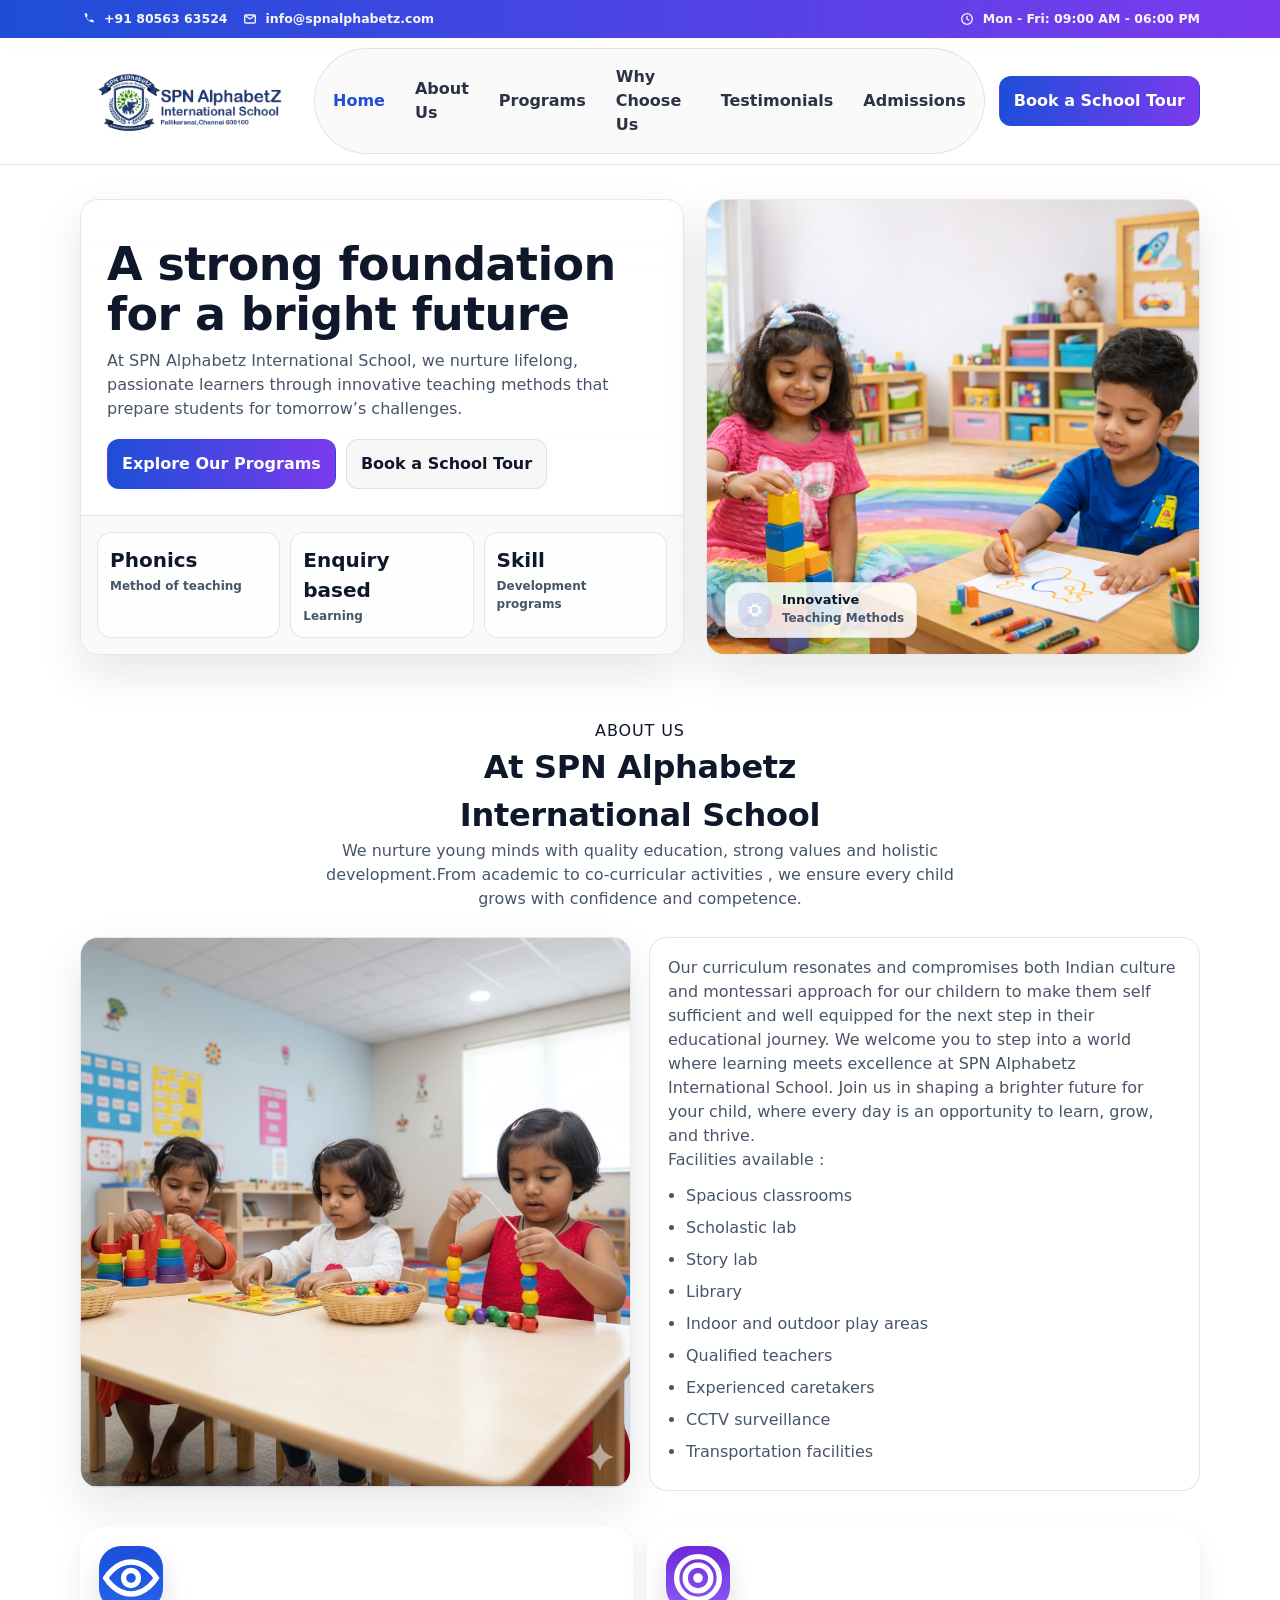
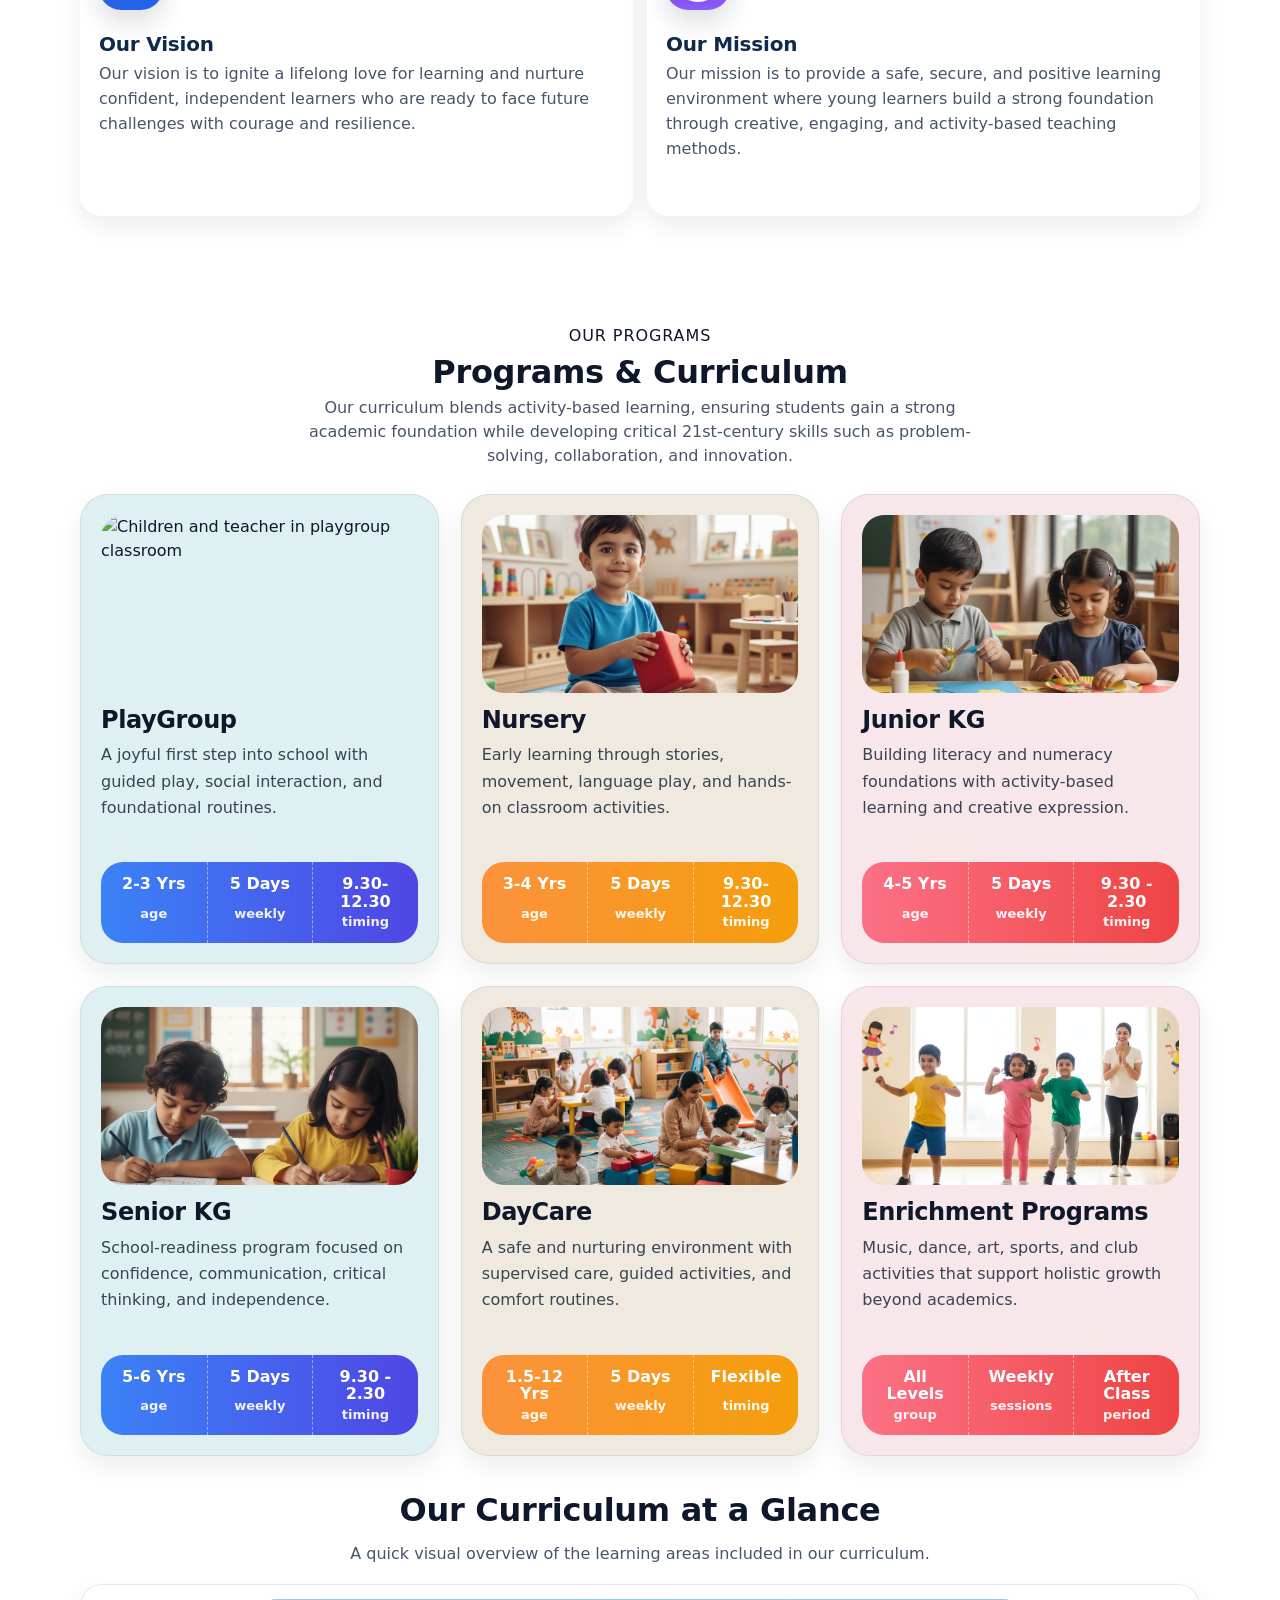
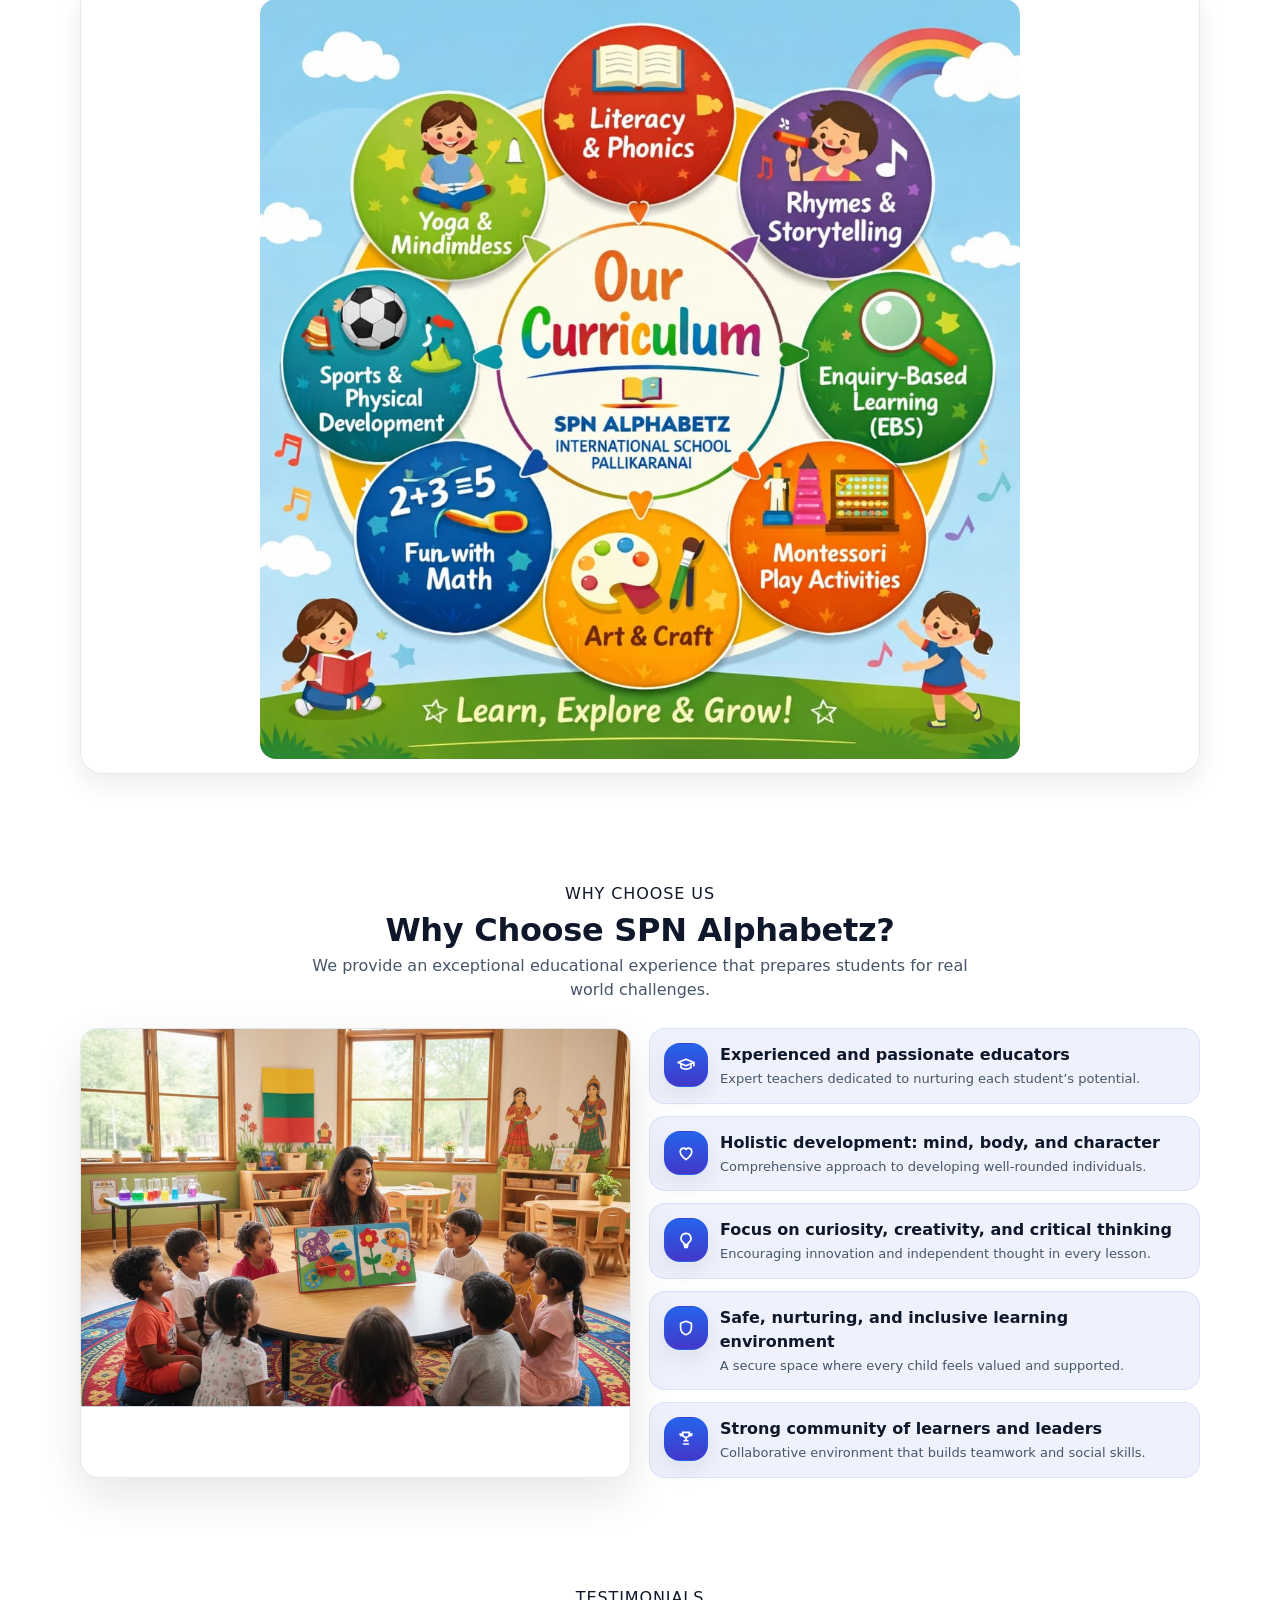
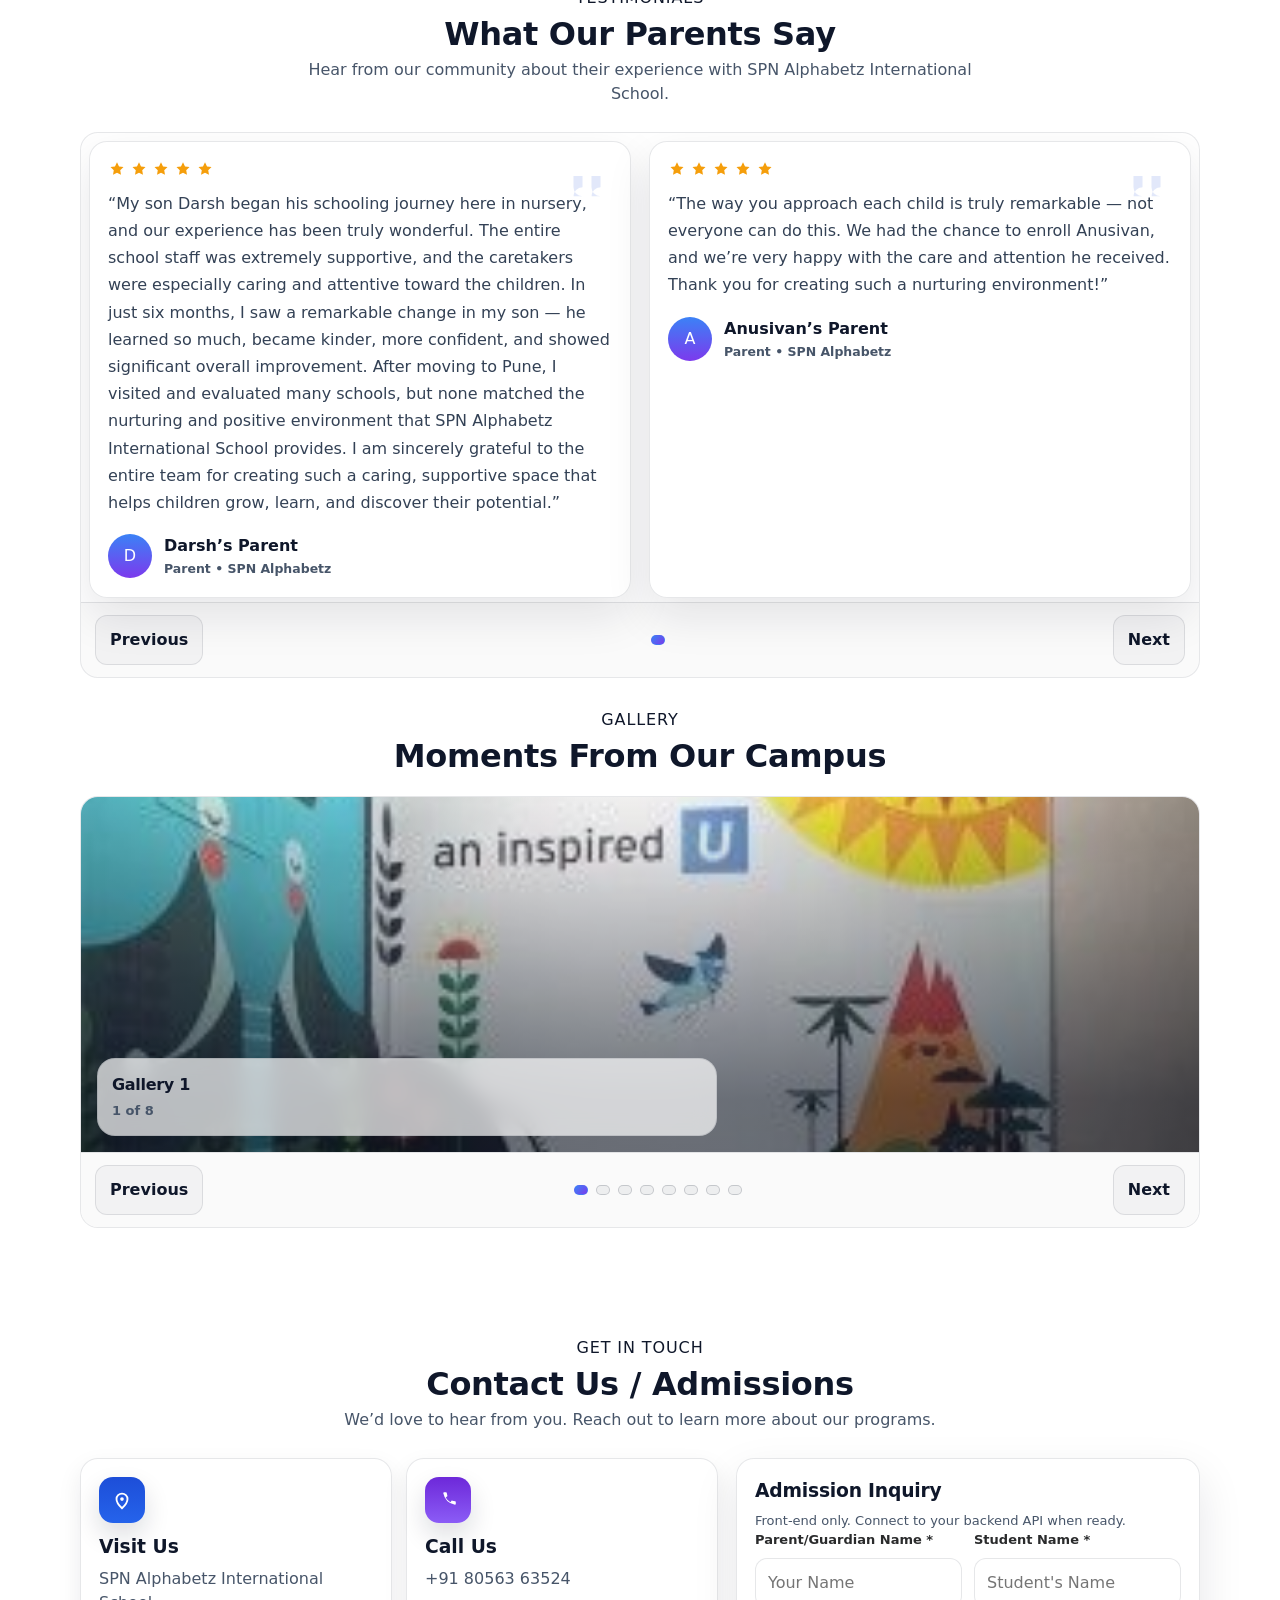
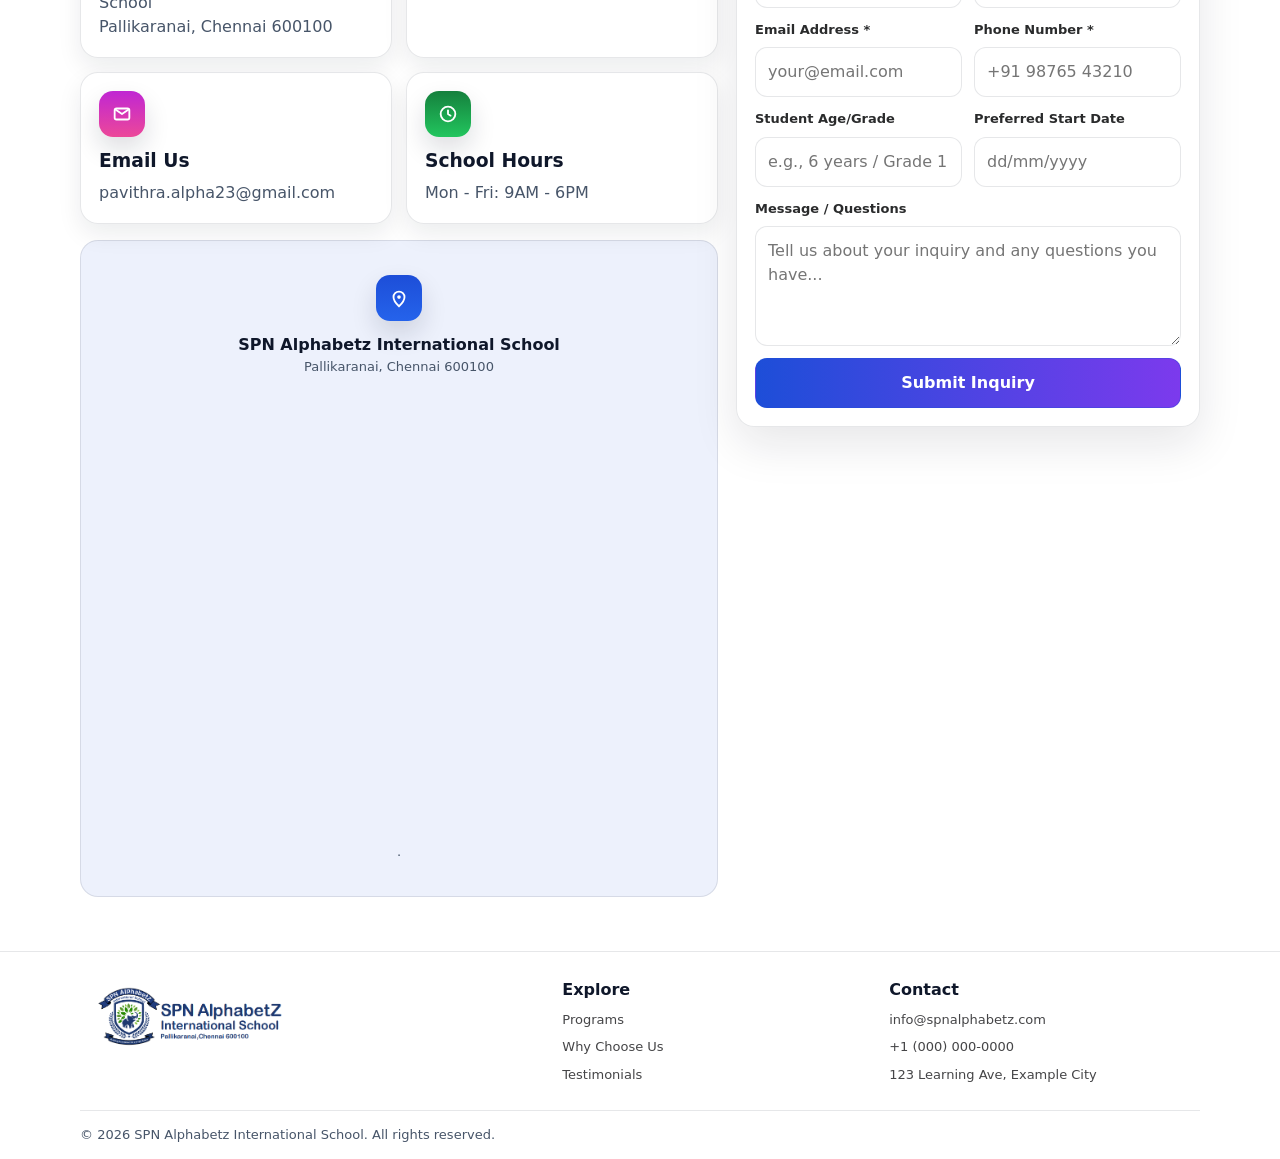
==== index.html @ 3cc87783 "Add files via upload" ====
<!doctype html>
<html lang="en">
<head>
  <meta charset="utf-8" />
  <meta name="viewport" content="width=device-width, initial-scale=1" />
  <title>SPN Alphabetz International School | Preschool in Pallikaranai, Chennai</title>
  <meta name="description" content="SPN Alphabetz International School in Pallikaranai, Chennai offers PlayGroup, Nursery, KG, DayCare, and enrichment programs for holistic child development." />
  <meta name="robots" content="index, follow" />
  <link rel="canonical" href="https://www.spnalphabetz.com/index.html" />

  <meta property="og:type" content="website" />
  <meta property="og:title" content="SPN Alphabetz International School | Preschool in Pallikaranai, Chennai" />
  <meta property="og:description" content="Explore programs, admissions, testimonials, and campus highlights at SPN Alphabetz International School." />
  <meta property="og:url" content="https://www.spnalphabetz.com/index.html" />
  <meta property="og:image" content="https://www.spnalphabetz.com/assets/img/logo.png" />
  <meta property="og:site_name" content="SPN Alphabetz International School" />

  <meta name="twitter:card" content="summary_large_image" />
  <meta name="twitter:title" content="SPN Alphabetz International School | Preschool in Pallikaranai, Chennai" />
  <meta name="twitter:description" content="Early-years education with PlayGroup, Nursery, KG, DayCare, and enrichment programs." />
  <meta name="twitter:image" content="https://www.spnalphabetz.com/assets/img/logo.png" />

  <script type="application/ld+json">
    {
      "@context": "https://schema.org",
      "@type": "EducationalOrganization",
      "name": "SPN Alphabetz International School",
      "url": "https://www.spnalphabetz.com/index.html",
      "logo": "https://www.spnalphabetz.com/assets/img/logo.png",
      "telephone": "+91 80563 63524",
      "email": "info@spnalphabetz.com",
      "address": {
        "@type": "PostalAddress",
        "streetAddress": "107, 6th Main Rd, Ram Nagar South Ext, Pallikaranai",
        "addressLocality": "Chennai",
        "postalCode": "600100",
        "addressCountry": "IN"
      }
    }
  </script>
  <link rel="stylesheet" href="assets/css/styles.css" />
</head>
<body>
  <div class="topbar">
    <div class="container">
      <div class="row">
        <div style="display:flex; gap:14px; flex-wrap:wrap">
          <span class="item">
            <img src="assets/img/icons/phone.svg" alt="" aria-hidden="true" />
            <a href="tel:+918056363524">+91 80563 63524</a>
          </span>
          <span class="item">
            <img src="assets/img/icons/mail.svg" alt="" aria-hidden="true" />
            <a href="mailto:info@spnalphabetz.com">info@spnalphabetz.com</a>
          </span>
        </div>
        <span class="item">
          <img src="assets/img/icons/clock.svg" alt="" aria-hidden="true" />
          Mon - Fri: 09:00 AM - 06:00 PM
        </span>
      </div>
    </div>
  </div>

  <a class="skip-link" href="#main">Skip to content</a>

  <header class="site-header">
    <div class="container">
      <div class="bar">
        <a class="brand" href="index.html" aria-label="SPN Alphabetz home">
          <img class="logo-img" src="assets/img/logo.png" alt="SPN Alphabetz" />
          <!-- <span>
            <div class="name">SPN Alphabetz</div>
            <div class="tag">International School</div>
          </span> -->
        </a>

        <nav class="nav" aria-label="Primary">
          <div class="nav-links" role="list">
            <a data-nav href="index.html">Home</a>
            <a data-nav href="about.html">About Us</a>
            <a data-nav href="programs.html">Programs</a>
            <a data-nav href="why-choose-us.html">Why Choose Us</a>
            <a data-nav href="testimonials.html">Testimonials</a>
            <a data-nav href="admissions.html">Admissions</a>
          </div>
        </nav>

        <div class="header-actions">
          <a class="btn gradient" href="admissions.html">Book a School Tour</a>
          <button class="icon-btn mobile-toggle" type="button" data-mobile-toggle aria-expanded="false" aria-controls="mobilePanel" aria-label="Open menu">
            <svg width="22" height="22" viewBox="0 0 24 24" fill="none" xmlns="http://www.w3.org/2000/svg" aria-hidden="true">
              <path d="M4 7h16M4 12h16M4 17h16" stroke="currentColor" stroke-width="2" stroke-linecap="round"/>
            </svg>
          </button>
        </div>
      </div>

      <div id="mobilePanel" class="mobile-panel" data-mobile-panel hidden>
        <div class="inner">
          <a data-nav href="index.html">Home</a>
          <a data-nav href="about.html">About Us</a>
          <a data-nav href="programs.html">Programs</a>
          <a data-nav href="why-choose-us.html">Why Choose Us</a>
          <a data-nav href="testimonials.html">Testimonials</a>
          <a data-nav href="admissions.html">Admissions</a>
        </div>
      </div>
    </div>
  </header>

  <main id="main">
    <section class="hero">
      <div class="container">
        <div class="hero-grid">
          <div class="hero-card">
            <div class="hero-content">
              <h1>
                A strong foundation for a bright future<br />
              </h1>
              <p>
                At SPN Alphabetz International School, we nurture lifelong, passionate learners through
                innovative teaching methods that prepare students for tomorrow’s challenges.
              </p>
              <div class="hero-actions">
                <a class="btn gradient" href="programs.html">Explore Our Programs</a>
                <a class="btn" href="admissions.html">Book a School Tour</a>
              </div>
            </div>

            <div class="hero-metrics" aria-label="Highlights">
              <div class="metric">
                <div class="num">Phonics</div>
                <div class="lbl">Method of teaching</div>
              </div>
              <div class="metric">
                <div class="num">Enquiry based</div>
                <div class="lbl">Learning</div>
              </div>
              <div class="metric">
                <div class="num">Skill </div>
                <div class="lbl">Development programs</div>
              </div>
            </div>
          </div>

          <div class="hero-media" style="position:relative; min-height: 390px">
            <img src="assets/img/placeholders/hero-learning.png" alt="Student learning with technology placeholder" />
            <div class="float-chip" aria-label="Highlight: innovative teaching">
              <span class="mini" aria-hidden="true">
                <img src="assets/img/icons/chip.svg" alt="" />
              </span>
              <span>
                <div class="t">Innovative</div>
                <div class="d">Teaching Methods</div>
              </span>
            </div>
          </div>
        </div>
      </div>
    </section>

    <section class="section">
      <div class="container">
        <div class="section-head page-intro">
          <div>
            <div class="eyebrow" style="letter-spacing:.9px">ABOUT US</div>
            <h2 class="section-title">At SPN Alphabetz<br/>International School</h2>
            <p class="section-desc">
              We nurture young minds with quality education, strong values and holistic development.From academic to co-curricular activities , we ensure every child grows with confidence and competence.
            </p>
          </div>
          <a class="btn" href="about.html">Read page</a>
        </div>

        <div class="split">
          <article class="card" style="box-shadow: var(--shadow)">
            <div class="media-thumb" style="aspect-ratio: 16/16">
              <img src="assets/img/placeholders/about-classroom.png" alt="Classroom photo placeholder" />
            </div>
          </article>

          <article class="card" style="background: rgba(255,255,255,.88)">
            <div class="pad">
              <p class="section-desc">
                Our curriculum resonates and compromises both Indian culture and montessari approach for our childern to make them self sufficient and 
                well equipped for the next step in their educational journey.
                We welcome you to step into a world where learning meets excellence at SPN Alphabetz International School. Join us in shaping a brighter future for your child, where every day is an opportunity to learn, grow, and thrive.
              </p>
              <p class="section-desc">Facilities available :</p>
              <ul class="list" style="margin-top:12px">
                <li>Spacious classrooms</li>
                <li>Scholastic lab</li>
                <li>Story lab</li>
                <li>Library</li>
                <li>Indoor and outdoor play areas</li>
                <li>Qualified teachers</li>
                <li>Experienced caretakers</li>
                <li>CCTV surveillance</li>
                <li>Transportation facilities</li>
              </ul>
            </div>
          </article>
        </div>

        <div class="section" style="padding: 36px 0 0">
          <div class="grid cols-2">
            <article class="card program-card card-purple" style="background: rgba(255,255,255,.88); box-shadow: var(--shadow-sm)">
              <div class="pad">
                <div class="tile">
                  <div class="icon-square blue" aria-hidden="true"><img src="assets/img/icons/eye.svg" alt="" /></div>
                  <div>
                    <h3>Our Vision</h3>
                    <p>Our vision is to ignite a lifelong love for learning and nurture confident, independent learners who are ready to face future challenges with courage and resilience.</p>
                  </div>
                </div>
                <hr class="sep" style="margin: 16px 0; border-top: 3px solid transparent; background: linear-gradient(90deg, var(--brand-deep), var(--brand-2)); height: 3px" />
              </div>
            </article>

            <article class="card program-card card-purple" style="background: rgba(255,255,255,.88); box-shadow: var(--shadow-sm)">
              <div class="pad">
                <div class="tile">
                  <div class="icon-square purple" aria-hidden="true"><img src="assets/img/icons/target.svg" alt="" /></div>
                  <div>
                    <h3>Our Mission</h3>
                    <p>Our mission is to provide a safe, secure, and positive learning environment where young learners build a strong foundation through creative, engaging, and activity-based teaching methods.</p>
                  </div>
                </div>
                <hr class="sep" style="margin: 16px 0; border-top: 3px solid transparent; background: linear-gradient(90deg, var(--brand-deep), var(--brand-2)); height: 3px" />
              </div>
            </article>
          </div>
        </div>
      </div>
    </section>

    <section class="section">
      <div class="container">
        <div class="section-head page-intro">
          <div>
            <div class="eyebrow" style="letter-spacing:.9px">OUR PROGRAMS</div>
            <h2 class="section-title">Programs &amp; Curriculum</h2>
            <p class="section-desc">
              Our curriculum blends activity-based learning, ensuring students gain a strong academic foundation
              while developing critical 21st-century skills such as problem-solving, collaboration, and innovation.
            </p>
          </div>
          <a class="btn" href="programs.html">Read page</a>
        </div>

        <div class="program-levels-grid" aria-label="Program levels">
          <article class="level-card level-aqua">
            <img class="level-media" src="https://images.unsplash.com/photo-1503676260728-1c00da094a0b?auto=format&fit=crop&w=1200&q=80" alt="Children and teacher in playgroup classroom" loading="lazy" />
            <h3>PlayGroup</h3>
            <p>A joyful first step into school with guided play, social interaction, and foundational routines.</p>
            <div class="level-meta level-blue">
              <span><strong>2-3 Yrs</strong><em>age</em></span>
              <span><strong>5 Days</strong><em>weekly</em></span>
              <span><strong>9.30-12.30 </strong><em>timing</em></span>
            </div>
          </article>

          <article class="level-card level-cream">
            <img class="level-media" src="assets/img/placeholders/Nursery.png" alt="Nursery children learning in classroom" loading="lazy" />
            <h3>Nursery</h3>
            <p>Early learning through stories, movement, language play, and hands-on classroom activities.</p>
            <div class="level-meta level-orange">
              <span><strong>3-4 Yrs</strong><em>age</em></span>
              <span><strong>5 Days</strong><em>weekly</em></span>
              <span><strong>9.30-12.30 </strong><em>timing</em></span>
            </div>
          </article>

          <article class="level-card level-pink">
            <img class="level-media" src="assets/img/placeholders/JuniorKg.png" alt="Junior KG children with learning materials" loading="lazy" />
            <h3>Junior KG</h3>
            <p>Building literacy and numeracy foundations with activity-based learning and creative expression.</p>
            <div class="level-meta level-rose">
              <span><strong>4-5 Yrs</strong><em>age</em></span>
              <span><strong>5 Days</strong><em>weekly</em></span>
              <span><strong>9.30 - 2.30 </strong><em>timing</em></span>
            </div>
          </article>

          <article class="level-card level-aqua">
            <img class="level-media" src="assets/img/placeholders/SeniorKg.png" alt="Senior KG students in guided class activity" loading="lazy" />
            <h3>Senior KG</h3>
            <p>School-readiness program focused on confidence, communication, critical thinking, and independence.</p>
            <div class="level-meta level-blue">
              <span><strong>5-6 Yrs</strong><em>age</em></span>
              <span><strong>5 Days</strong><em>weekly</em></span>
              <span><strong>9.30 - 2.30 </strong><em>timing</em></span>
            </div>
          </article>

          <article class="level-card level-cream">
            <img class="level-media" src="assets/img/placeholders/DayCare.png" alt="Daycare children in supervised activity" loading="lazy" />
            <h3>DayCare</h3>
            <p>A safe and nurturing environment with supervised care, guided activities, and comfort routines.</p>
            <div class="level-meta level-orange">
              <span><strong>1.5-12 Yrs</strong><em>age</em></span>
              <span><strong>5 Days</strong><em>weekly</em></span>
              <span><strong>Flexible</strong><em>timing</em></span>
            </div>
          </article>

          <article class="level-card level-pink">
            <img class="level-media" src="assets/img/placeholders/EnrichmentPrograms.png" alt="Children taking part in extracurricular activities" loading="lazy" />
            <h3>Enrichment Programs</h3>
            <p>Music, dance, art, sports, and club activities that support holistic growth beyond academics.</p>
            <div class="level-meta level-rose">
              <span><strong>All Levels</strong><em>group</em></span>
              <span><strong>Weekly</strong><em>sessions</em></span>
              <span><strong>After Class</strong><em>period</em></span>
            </div>
          </article>
        </div>

        <section class="curriculum-visual" aria-label="Our curriculum visual">
          <h2 class="section-title">Our Curriculum at a Glance</h2>
          <p class="section-desc">A quick visual overview of the learning areas included in our curriculum.</p>
          <figure class="curriculum-poster">
            <img src="assets/img/placeholders/curriculum-overview.png" alt="SPN Alphabetz curriculum overview with literacy, storytelling, enquiry-based learning, Montessori play, art and craft, math, sports, and yoga." loading="lazy" />
          </figure>
        </section>
      </div>
    </section>

    <section class="section">
      <div class="container">
        <div class="section-head page-intro">
          <div>
            <div class="eyebrow" style="letter-spacing:.9px">WHY CHOOSE US</div>
            <h2 class="section-title">Why Choose SPN Alphabetz?</h2>
            <p class="section-desc">We provide an exceptional educational experience that prepares students for real world challenges.</p>
          </div>
          <a class="btn" href="why-choose-us.html">Read page</a>
        </div>

        <div class="split" style="align-items:stretch">
          <article class="card" style="box-shadow: var(--shadow)">
            <div class="media-thumb" style="aspect-ratio: 16/11">
              <img src="assets/img/placeholders/why-campus.png" alt="Campus photo placeholder" />
            </div>
          </article>

          <div class="choose-list" aria-label="Why choose us highlights">
            <div class="choose-item">
              <div class="i" aria-hidden="true"><img src="assets/img/icons/cap.svg" alt="" /></div>
              <div>
                <div class="h">Experienced and passionate educators</div>
                <div class="s">Expert teachers dedicated to nurturing each student’s potential.</div>
              </div>
            </div>

            <div class="choose-item">
              <div class="i" aria-hidden="true"><img src="assets/img/icons/heart.svg" alt="" /></div>
              <div>
                <div class="h">Holistic development: mind, body, and character</div>
                <div class="s">Comprehensive approach to developing well-rounded individuals.</div>
              </div>
            </div>

            <div class="choose-item">
              <div class="i" aria-hidden="true"><img src="assets/img/icons/bulb.svg" alt="" /></div>
              <div>
                <div class="h">Focus on curiosity, creativity, and critical thinking</div>
                <div class="s">Encouraging innovation and independent thought in every lesson.</div>
              </div>
            </div>

            <div class="choose-item">
              <div class="i" aria-hidden="true"><img src="assets/img/icons/shield.svg" alt="" /></div>
              <div>
                <div class="h">Safe, nurturing, and inclusive learning environment</div>
                <div class="s">A secure space where every child feels valued and supported.</div>
              </div>
            </div>

            <div class="choose-item">
              <div class="i" aria-hidden="true"><img src="assets/img/icons/trophy.svg" alt="" /></div>
              <div>
                <div class="h">Strong community of learners and leaders</div>
                <div class="s">Collaborative environment that builds teamwork and social skills.</div>
              </div>
            </div>
          </div>
        </div>
      </div>
    </section>

    <section class="section">
      <div class="container">
        <div class="section-head page-intro">
          <div>
            <div class="eyebrow" style="letter-spacing:.9px">TESTIMONIALS</div>
            <h2 class="section-title">What Our Parents Say</h2>
            <p class="section-desc">Hear from our community about their experience with SPN Alphabetz International School.</p>
          </div>
          <a class="btn" href="testimonials.html">Read page</a>
        </div>

        <div class="slider testimonial-slider" data-testimonials-slider data-auto-height>
          <div class="slides" aria-label="Testimonials">
            <article class="slide is-active" data-slide>
              <div class="t-card">
                <div class="t-stars" aria-label="5 star rating">
                  <img src="assets/img/icons/star.svg" alt="" aria-hidden="true" />
                  <img src="assets/img/icons/star.svg" alt="" aria-hidden="true" />
                  <img src="assets/img/icons/star.svg" alt="" aria-hidden="true" />
                  <img src="assets/img/icons/star.svg" alt="" aria-hidden="true" />
                  <img src="assets/img/icons/star.svg" alt="" aria-hidden="true" />
                </div>

                <div class="t-mark" aria-hidden="true">
                  <img src="assets/img/icons/quote.svg" alt="" />
                </div>

                <p class="t-quote">
                  “My son Darsh began his schooling journey here in nursery, and our experience has been truly wonderful. The entire school staff was extremely supportive, and the caretakers were especially caring and attentive toward the children. In just six months, I saw a remarkable change in my son — he learned so much, became kinder, more confident, and showed significant overall improvement. After moving to Pune, I visited and evaluated many schools, but none matched the nurturing and positive environment that SPN Alphabetz International School provides. I am sincerely grateful to the entire team for creating such a caring, supportive space that helps children grow, learn, and discover their potential.”
                </p>

                <div class="t-footer">
                  <div class="avatar" aria-hidden="true">D</div>
                  <div>
                    <div class="t-name">Darsh’s Parent</div>
                    <div class="t-sub">Parent • SPN Alphabetz</div>
                  </div>
                </div>
              </div>
            </article>

            <article class="slide" data-slide>
              <div class="t-card">
                <div class="t-stars" aria-label="5 star rating">
                  <img src="assets/img/icons/star.svg" alt="" aria-hidden="true" />
                  <img src="assets/img/icons/star.svg" alt="" aria-hidden="true" />
                  <img src="assets/img/icons/star.svg" alt="" aria-hidden="true" />
                  <img src="assets/img/icons/star.svg" alt="" aria-hidden="true" />
                  <img src="assets/img/icons/star.svg" alt="" aria-hidden="true" />
                </div>

                <div class="t-mark" aria-hidden="true">
                  <img src="assets/img/icons/quote.svg" alt="" />
                </div>

                <p class="t-quote">
                  “The way you approach each child is truly remarkable — not everyone can do this.
                  We had the chance to enroll Anusivan, and we’re very happy with the care and attention he received.
                  Thank you for creating such a nurturing environment!”
                </p>

                <div class="t-footer">
                  <div class="avatar" aria-hidden="true">A</div>
                  <div>
                    <div class="t-name">Anusivan’s Parent</div>
                    <div class="t-sub">Parent • SPN Alphabetz</div>
                  </div>
                </div>
              </div>
            </article>
          </div>

          <div class="slider-controls">
            <button class="btn" type="button" data-prev aria-label="Previous testimonial">Previous</button>
            <div class="dots"></div>
            <button class="btn" type="button" data-next aria-label="Next testimonial">Next</button>
          </div>
        </div>

        <section class="section" style="padding: 30px 0 0">
          <div class="section-head page-intro" style="margin-bottom:16px">
            <div>
              <div class="eyebrow" style="letter-spacing:.9px">GALLERY</div>
              <h2 class="section-title">Moments From Our Campus</h2>
              <!-- <p class="section-desc">Carousel images are loaded dynamically from the Gallery folder.</p> -->
            </div>
          </div>

          <div class="gallery-wrap card">
            <div class="slider gallery-slider" data-gallery-carousel data-autoplay="3000">
              <div class="slides" data-gallery-slides>
                <article class="slide is-active" data-slide>
                  <div class="media">
                    <img src="assets/img/placeholders/campus-overview.png" alt="Gallery placeholder" loading="lazy" />
                  </div>
                  <div class="overlay"></div>
                  <div class="caption">
                    <div class="title">Gallery</div>
                    <div class="text">Add images to assets/img/Gallery to auto-populate this carousel.</div>
                  </div>
                </article>
              </div>

              <div class="slider-controls">
                <button class="btn" type="button" data-prev aria-label="Previous gallery image">Previous</button>
                <div class="dots" data-gallery-dots></div>
                <button class="btn" type="button" data-next aria-label="Next gallery image">Next</button>
              </div>
            </div>
          </div>
        </section>

        <!-- <div class="section" style="padding: 42px 0 0; text-align:center">
          <div class="hero-pill" style="justify-content:center; margin-inline:auto; width: fit-content">
            Our Motto
          </div>
          <h2 class="section-title" style="margin-top:14px">
            “A strong foundation for a better future”
          </h2>
          <!-- <p class="section-desc" style="margin-top:10px; margin-inline:auto">Innovate, Learn, Lead — for Life</p> -->
          <!-- <p class="small" style="margin-top:10px">AI-Driven Learning. Lifelong Passion.</p> -->
        </div> 
      </div>
    </section>

    <section class="section">
      <div class="container">
        <div class="section-head page-intro">
          <div >
            <div class="eyebrow" style="letter-spacing:.9px; text-align:center">GET IN TOUCH</div>
            <h2 class="section-title" style="text-align:center">Contact Us / Admissions</h2>
            <p class="section-desc" style="text-align:center">We’d love to hear from you. Reach out to learn more about our programs.</p>
          </div>
        </div>

        <div class="contact-grid">
          <div>
            <div class="contact-tiles" aria-label="Contact options">
              <div class="contact-tile">
                <div class="icon-square blue" aria-hidden="true"><img src="assets/img/icons/pin.svg" alt="" /></div>
                <h3>Visit Us</h3>
                <p>SPN Alphabetz International School<br/>Pallikaranai, Chennai 600100</p>
              </div>
              <div class="contact-tile">
                <div class="icon-square purple" aria-hidden="true"><img src="assets/img/icons/phone.svg" alt="" /></div>
                <h3>Call Us</h3>
                <p>+91 80563 63524</p>
              </div>
              <div class="contact-tile">
                <div class="icon-square pink" aria-hidden="true"><img src="assets/img/icons/mail.svg" alt="" /></div>
                <h3>Email Us</h3>
                <p>pavithra.alpha23@gmail.com</p>
              </div>
              <div class="contact-tile">
                <div class="icon-square green" aria-hidden="true"><img src="assets/img/icons/clock.svg" alt="" /></div>
                <h3>School Hours</h3>
                <p>Mon - Fri: 9AM - 6PM</p>
              </div>
            </div>

            <div class="card" style="margin-top: 16px; background: rgba(29,78,216,.08)">
              <div class="pad" style="text-align:center; padding: 34px 18px">
                <div class="icon-square blue" style="margin-inline:auto" aria-hidden="true"><img src="assets/img/icons/pin.svg" alt="" /></div>
                <div style="margin-top:12px; font-weight:900">SPN Alphabetz International School</div>
                <div class="small">Pallikaranai, Chennai 600100</div>
                <p class="small" style="margin-top:10px"><iframe src="https://www.google.com/maps/embed?pb=!1m17!1m12!1m3!1d740.4466469380794!2d80.20617656947663!3d12.953010306189851!2m3!1f0!2f0!3f0!3m2!1i1024!2i768!4f13.1!3m2!1m1!2zMTLCsDU3JzExLjMiTiA4MMKwMTInMjQuNCJF!5e1!3m2!1sen!2sin!4v1771958470033!5m2!1sen!2sin" width="600" height="450" style="border:0;" allowfullscreen="" loading="lazy" referrerpolicy="no-referrer-when-downgrade"></iframe>.</p>
              </div>
            </div>
          </div>

          <div class="card" style="background: rgba(255,255,255,.90); box-shadow: var(--shadow)">
            <div class="pad">
              <h3 style="margin-top:0">Admission Inquiry</h3>
              <p class="small" style="margin-top:6px">Front-end only. Connect to your backend API when ready.</p>

              <form class="form" data-admissions-form>
                <div class="form-grid">
                  <div class="field">
                    <label class="label" for="parent">Parent/Guardian Name *</label>
                    <input class="input" id="parent" name="name" placeholder="Your Name" required />
                  </div>

                  <div class="field">
                    <label class="label" for="student">Student Name *</label>
                    <input class="input" id="student" name="student" placeholder="Student's Name" required />
                  </div>

                  <div class="field">
                    <label class="label" for="email">Email Address *</label>
                    <input class="input" id="email" name="email" type="email" placeholder="your@email.com" required />
                  </div>

                  <div class="field">
                    <label class="label" for="phone">Phone Number *</label>
                    <input class="input" id="phone" name="phone" placeholder="+91 98765 43210" required />
                  </div>

                  <div class="field">
                    <label class="label" for="grade">Student Age/Grade</label>
                    <input class="input" id="grade" name="grade" placeholder="e.g., 6 years / Grade 1" />
                  </div>

                  <div class="field">
                    <label class="label" for="date">Preferred Start Date</label>
                    <input class="input" id="date" name="date" placeholder="dd/mm/yyyy" />
                  </div>

                  <div class="field span-2">
                    <label class="label" for="note">Message / Questions</label>
                    <textarea class="textarea" id="note" name="note" placeholder="Tell us about your inquiry and any questions you have..." ></textarea>
                  </div>
                </div>

                <button class="btn gradient full" type="submit">Submit Inquiry</button>
              </form>
            </div>
          </div>
        </div>
      </div>
    </section>

  </main>

  <footer class="site-footer">
    <div class="container">
      <div class="footer-grid">
        <div>
          <div class="brand" style="min-width:auto">
            <!-- <span class="logo" aria-hidden="true"></span> -->
             <img class="logo-img" src="assets/img/logo.png" alt="SPN Alphabetz" />
          </div>
          
        </div>
        <div>
          <h4>Explore</h4>
          <div class="small" style="display:grid; gap:8px">
            <a href="programs.html">Programs</a>
            <a href="why-choose-us.html">Why Choose Us</a>
            <a href="testimonials.html">Testimonials</a>
          </div>
        </div>
        <div>
          <h4>Contact</h4>
          <div class="small" style="display:grid; gap:8px">
            <a href="mailto:info@spnalphabetz.com">info@spnalphabetz.com</a>
            <a href="#">+1 (000) 000-0000</a>
            <a href="#">123 Learning Ave, Example City</a>
          </div>
        </div>
      </div>
  <div class="copyright">© <span data-year></span> SPN Alphabetz International School. All rights reserved.</div>
    </div>
  </footer>

  <button class="scroll-top" type="button" data-scroll-top aria-label="Scroll to top">
    <svg width="22" height="22" viewBox="0 0 24 24" fill="none" xmlns="http://www.w3.org/2000/svg" aria-hidden="true">
      <path d="M12 5l-7 7m7-7l7 7" stroke="currentColor" stroke-width="2" stroke-linecap="round" stroke-linejoin="round"/>
      <path d="M12 5v14" stroke="currentColor" stroke-width="2" stroke-linecap="round"/>
    </svg>
  </button>

  <div class="toast" data-toast role="status" aria-live="polite" aria-atomic="true">
    <div class="t" data-toast-title>Done</div>
    <div class="d" data-toast-desc></div>
  </div>

  <script src="assets/img/Gallery/gallery-manifest.js" defer></script>
  <script src="assets/js/main.js" defer></script>
</body>
</html>
---- assets/css/styles.css ----
/*
  SPN Alphabetz - Production-ready static CSS
  Notes:
  - Uses CSS variables for theming.
  - Mobile-first, responsive layout.
  - Components: header/nav, hero, sections, cards, sliders, accordions, forms.
*/

:root{
  --text: #0f172a;
  --muted: #475569;

  /* Brand palette (primary → secondary) */
  --brand: #3b82f6;   /* Blue */
  --brand-2:#7c3aed;  /* Violet */
  --accent: #f97316;  /* Orange */

  --ok: #16a34a;
  --warn:#f59e0b;
  --danger:#ef4444;

  --border: rgba(15, 23, 42, 0.10);
  --shadow: 0 18px 45px rgba(15, 23, 42, .10);
  --shadow-sm: 0 10px 24px rgba(15, 23, 42, .08);
  --radius: 18px;
  --radius-sm: 12px;
  --container: 1120px;
  --header-h: 76px;
  --focus: 0 0 0 4px rgba(59, 130, 246, .25);

  /* Figma-like extras */
  --bg-soft: #eef4ff;
  --surface-soft: #f8fbff;
  --brand-deep: #1d4ed8;
  --brand-pill: rgba(29,78,216,.10);
}

/* Small primitive helpers */
.sr-only{position:absolute; width:1px; height:1px; padding:0; margin:-1px; overflow:hidden; clip:rect(0,0,0,0); white-space:nowrap; border:0}
.gradient-text{
  background: linear-gradient(90deg, var(--brand), var(--brand-2));
  -webkit-background-clip: text;
  background-clip: text;
  color: transparent;
}
.muted{color: var(--muted)}

/* Top bar (matches screenshot header strip) */
.topbar{
  background: linear-gradient(90deg, var(--brand-deep), var(--brand-2));
  color:#fff;
  font-weight:650;
  font-size: 12.5px;
}
.topbar .row{
  height: 38px;
  display:flex;
  align-items:center;
  justify-content:space-between;
  gap: 12px;
}
.topbar .item{display:inline-flex; align-items:center; gap:8px; opacity:.95}
.topbar a{color:#fff}
.topbar svg{opacity:.92}
.topbar .item img{width:16px; height:16px; display:block}

*{box-sizing:border-box}
html{scroll-behavior:smooth}
body{
  margin:0;
  font-family: ui-sans-serif, system-ui, -apple-system, Segoe UI, Roboto, Arial, "Noto Sans", "Helvetica Neue", sans-serif;
  color:var(--text);
  background:
    radial-gradient(1100px 560px at 12% -10%, rgba(124,58,237,.22), transparent 55%),
    radial-gradient(960px 560px at 92% 0%, rgba(59,130,246,.18), transparent 50%),
    radial-gradient(900px 560px at 40% 20%, rgba(249,115,22,.10), transparent 50%),
    linear-gradient(180deg, #ffffff, var(--bg));
  line-height:1.5;
}
img{max-width:100%; display:block}
a{color:inherit; text-decoration:none}
button, input, textarea, select{font:inherit}

.container{
  width:min(var(--container), calc(100% - 2*18px));
  margin-inline:auto;
}

.skip-link{
  position:absolute;
  left:-999px;
  top:10px;
  background:#fff;
  color:#000;
  padding:10px 14px;
  border-radius:10px;
  z-index:9999;
}
.skip-link:focus{left:10px; outline:none}

/* Header */
.site-header{
  /* Header should scroll with the page (not fixed) */
  position:relative;
  z-index:1000;
  backdrop-filter:saturate(180%) blur(12px);
  background: rgba(255,255,255,.70);
  border-bottom:1px solid var(--border);
}

/* Optional “logo image + text” brand layout */
.brand{display:flex; align-items:center; gap:12px}
.brand .logo-img{
  display:block;
  width: clamp(160px, 18vw, 220px);
  height:auto;
  max-height: 74px;
  object-fit:contain;
}
.site-header .bar{
  min-height:var(--header-h);
  padding: 10px 0;
  display:flex;
  align-items:center;
  justify-content:space-between;
  gap:14px;
}
.brand{
  display:flex;
  align-items:center;
  gap:10px;
  /* Brand area sizing restored so header/nav layout remains stable */
  min-width: 160px;
  flex-shrink:0;
}
.brand .logo{
  width:42px;
  height:42px;
  border-radius:14px;
  background: linear-gradient(135deg, var(--brand), var(--brand-2));
  box-shadow: 0 10px 22px rgba(59,130,246,.18);
}
.brand .name{font-weight:800; letter-spacing:.2px}
.brand .tag{font-size:12px; color:var(--muted); margin-top:-2px}

.nav{
  display:flex;
  align-items:center;
  gap:10px;
  flex:1;
  justify-content:center;
  min-width:0;
}

.nav-links{
  display:flex;
  align-items:center;
  gap:6px;
  padding:6px;
  border:1px solid var(--border);
  background: rgba(15,23,42,.02);
  border-radius: 999px;
}
.nav-links a{
  position:relative;
  padding: 10px 12px;
  font-weight:600;
  color: rgba(15, 23, 42, .88);
  border-radius: 999px;
  transition: background .18s ease, color .18s ease;
}
.nav-links a:hover{background: rgba(15,23,42,.05)}
.nav-links a[aria-current="page"]{
  color: var(--brand-deep);
  background: transparent;
  box-shadow: none;
}

.header-actions{display:flex; align-items:center; gap:10px}

.header-actions .btn{white-space:nowrap}

.btn{
  display:inline-flex;
  align-items:center;
  justify-content:center;
  gap:10px;
  padding: 12px 14px;
  border-radius: 12px;
  border:1px solid var(--border);
  background: rgba(15,23,42,.03);
  color:var(--text);
  font-weight:750;
  cursor:pointer;
  transition: transform .12s ease, background .18s ease, border-color .18s ease;
}
.btn:hover{background: rgba(15,23,42,.05)}
.btn:active{transform: translateY(1px)}
.btn:focus-visible{outline:none; box-shadow: var(--focus)}

.btn.primary{
  border-color: rgba(59,130,246,.40);
  background: linear-gradient(135deg, rgba(59,130,246,.22), rgba(124,58,237,.18));
}

.btn.gradient{
  border-color: rgba(29,78,216,.35);
  background: linear-gradient(90deg, var(--brand-deep), var(--brand-2));
  color:#fff;
}
.btn.gradient:hover{filter: brightness(1.02)}
.btn.primary:hover{border-color: rgba(59,130,246,.65)}

.icon-btn{
  width:44px;
  height:44px;
  border-radius: 14px;
  border:1px solid var(--border);
  background: rgba(15,23,42,.03);
  color:var(--text);
  cursor:pointer;
}
.icon-btn:focus-visible{outline:none; box-shadow: var(--focus)}

.mobile-toggle{display:none}

/* Mobile nav */
.mobile-panel{
  display:none;
  border-top:1px solid var(--border);
  background: rgba(255,255,255,.80);
}
.mobile-panel .inner{padding: 12px 0 14px}
.mobile-panel a{
  display:block;
  padding: 12px 12px;
  margin: 4px 0;
  border-radius: 12px;
  border:1px solid transparent;
  background: rgba(15,23,42,.03);
  font-weight:700;
}
.mobile-panel a:hover{background: rgba(15,23,42,.05)}
.mobile-panel a[aria-current="page"]{border-color: rgba(59,130,246,.4)}
.mobile-panel a[aria-current="page"]{
  color: var(--brand-deep);
  border-color: transparent;
  background: transparent;
}

@media (max-width: 1080px){
  .nav-links{display:none}
  .mobile-toggle{display:inline-flex}
  .mobile-panel{display:block}
  .header-actions .btn{display:none}
  .site-header .bar{gap:10px}
  .brand{min-width:0}
  .brand .logo-img{max-height: 64px}
}

/* Hero */
.hero{
  padding: 34px 0 10px;
}

/* Figma hero pill */
.hero-pill{
  display:inline-flex;
  align-items:center;
  gap:10px;
  padding: 9px 14px;
  border-radius: 999px;
  background: var(--brand-pill);
  border:1px solid rgba(29,78,216,.18);
  color: var(--brand-deep);
  font-weight: 800;
  font-size: 13px;
}
.hero-pill .icon{
  width: 30px;
  height: 30px;
  border-radius: 12px;
  display:grid;
  place-items:center;
  background: #fff;
  border:1px solid rgba(15,23,42,.10);
  box-shadow: var(--shadow-sm);
}
.hero-pill .icon img{width:18px; height:18px; display:block}
.hero-grid{
  display:grid;
  grid-template-columns: 1.1fr .9fr;
  gap: 22px;
  align-items: stretch;
}
.hero-card{
  border:1px solid var(--border);
  background: linear-gradient(180deg, rgba(255,255,255,.95), rgba(255,255,255,.78));
  border-radius: var(--radius);
  box-shadow: var(--shadow);
  overflow:hidden;
}

/* Figma-like scene image */
.hero-media{
  border-radius: 18px;
  overflow:hidden;
  border:1px solid var(--border);
  box-shadow: var(--shadow);
}
.hero-media img{width:100%; height:100%; object-fit: cover}

.float-chip{
  position:absolute;
  left: 18px;
  bottom: 16px;
  display:flex;
  align-items:center;
  gap:10px;
  padding: 10px 12px;
  border-radius: 14px;
  background: rgba(255,255,255,.85);
  border:1px solid rgba(15,23,42,.10);
  box-shadow: var(--shadow-sm);
}
.float-chip .mini{
  width: 34px;
  height: 34px;
  border-radius: 14px;
  display:grid;
  place-items:center;
  background: rgba(29,78,216,.12);
  color: var(--brand-deep);
}
.float-chip .mini img{width:18px; height:18px; display:block}
.float-chip .t{font-weight:900; font-size: 13px; line-height:1.1}
.float-chip .d{font-size: 12px; color: var(--muted); font-weight:700; margin-top:2px}
.hero-content{padding: 26px}
.kicker{
  display:inline-flex;
  gap:10px;
  align-items:center;
  padding: 8px 12px;
  border-radius: 999px;
  border:1px solid var(--border);
  background: rgba(15,23,42,.03);
  color: rgba(15,23,42,.92);
  font-weight:800;
  font-size: 13px;
}
.kicker .dot{width:10px; height:10px; border-radius:999px; background: var(--ok)}

.hero h1{margin: 14px 0 10px; font-size: clamp(30px, 4vw, 46px); line-height:1.08; letter-spacing:-.6px}
.hero p{margin:0 0 18px; color: var(--muted); font-size: 16px}

.hero-actions{display:flex; gap:10px; flex-wrap:wrap}

.hero-metrics{
  display:grid;
  grid-template-columns: repeat(3, 1fr);
  gap: 10px;
  padding: 16px;
  border-top:1px solid var(--border);
  background: rgba(15,23,42,.02);
}
.metric{
  padding: 12px;
  border-radius: 14px;
  border:1px solid var(--border);
  background: rgba(255,255,255,.75);
}
.metric .num{font-weight:900; font-size: 20px}
.metric .lbl{color: var(--muted); font-weight:700; font-size: 12px; margin-top:2px}

/* Slider */
.slider{
  position:relative;
  height: 100%;
  min-height: 390px;
  display:flex;
  flex-direction:column;
}
.slides{position:relative; flex:1; overflow:hidden}
.slide{
  position:absolute;
  inset:0;
  opacity:0;
  transform: translateX(12px);
  transition: opacity .35s ease, transform .35s ease;
}
.slide.is-active{opacity:1; transform: translateX(0)}
.slide .media{
  position:absolute;
  inset:0;
  background:
    radial-gradient(700px 400px at 20% 10%, rgba(59,130,246,.18), transparent 60%),
    radial-gradient(600px 420px at 80% 0%, rgba(124,58,237,.16), transparent 55%),
    radial-gradient(520px 380px at 60% 40%, rgba(249,115,22,.10), transparent 55%),
    linear-gradient(135deg, rgba(255,255,255,.35), rgba(255,255,255,.12));
}
.slide .media img{
  width:100%;
  height:100%;
  object-fit: cover;
  opacity:.95;
  mix-blend-mode: normal;
}
.slide .overlay{
  position:absolute;
  inset:0;
  background: linear-gradient(180deg, rgba(255,255,255,.10) 0%, rgba(15,23,42,.55) 85%);
}
.slide .caption{
  position:absolute;
  left: 16px;
  right: 16px;
  bottom: 16px;
  border:1px solid var(--border);
  background: rgba(255,255,255,.70);
  backdrop-filter: blur(10px);
  border-radius: var(--radius);
  padding: 14px;
}
.slide .caption .title{font-weight:900; letter-spacing:-.3px}
.slide .caption .text{color: var(--muted); margin-top:4px; font-weight:650; font-size: 13px}

.slider-controls{
  display:flex;
  align-items:center;
  justify-content:space-between;
  gap:12px;
  padding: 12px 14px;
  border-top:1px solid var(--border);
  background: rgba(15,23,42,.02);
}
.dots{display:flex; gap:8px; align-items:center}
.dot-btn{
  width:10px;
  height:10px;
  border-radius:999px;
  border:1px solid rgba(15,23,42,.18);
  background: rgba(15,23,42,.05);
  cursor:pointer;
}
.dot-btn[aria-current="true"]{
  background: linear-gradient(135deg, var(--brand), var(--brand-2));
  border-color: rgba(59,130,246,.45);
}

/* Sections */
.section{padding: 54px 0}
.section-head{display:flex; align-items:flex-end; justify-content:space-between; gap:14px; margin-bottom: 18px}
.section-title{margin:0; font-size: clamp(22px, 2.6vw, 32px); letter-spacing:-.3px}
.section-desc{margin:0; color: var(--muted); max-width: 66ch}

.page-intro{
  justify-content:center;
  text-align:center;
  margin-bottom: 26px;
}

.page-intro > div{
  max-width: 980px;
}

.page-intro .section-desc{
  margin-inline:auto;
}

.page-intro > .btn{
  display:none;
}

.grid{
  display:grid;
  gap: 14px;
}
.grid.cols-3{grid-template-columns: repeat(3, 1fr)}
.grid.cols-2{grid-template-columns: repeat(2, 1fr)}

.card{
  border:1px solid var(--border);
  border-radius: var(--radius);
  background: rgba(255,255,255,.85);
  overflow:hidden;
}

.card.hover:hover{transform: translateY(-2px); box-shadow: var(--shadow-sm)}
.card.hover{transition: transform .15s ease, box-shadow .2s ease}

/* Icon tiles (Programs section) */
.tile{
  display:flex;
  gap: 14px;
  align-items:flex-start;
}
.icon-square{
  width: 46px;
  height: 46px;
  border-radius: 14px;
  display:grid;
  place-items:center;
  color:#fff;
  box-shadow: 0 12px 26px rgba(15,23,42,.14);
}
.icon-square img{width:22px; height:22px; display:block}
.icon-square.blue{background: linear-gradient(180deg, #1d4ed8, #2563eb)}
.icon-square.purple{background: linear-gradient(180deg, #6d28d9, #8b5cf6)}
.icon-square.pink{background: linear-gradient(180deg, #c026d3, #ec4899)}
.icon-square.orange{background: linear-gradient(180deg, #ea580c, #f97316)}
.icon-square.green{background: linear-gradient(180deg, #15803d, #22c55e)}
.icon-square.red{background: linear-gradient(180deg, #be123c, #fb7185)}

.tile h3{margin: 2px 0 6px}
.tile p{margin:0; color: var(--muted); font-weight:450}

/* Choose-us list cards (right side list) */
.choose-list{display:grid; gap: 12px}
.choose-item{
  display:flex;
  align-items:flex-start;
  gap: 12px;
  padding: 14px;
  border-radius: 16px;
  background: rgba(29,78,216,.07);
  border:1px solid rgba(29,78,216,.10);
}
.choose-item .i{
  width: 44px;
  height: 44px;
  border-radius: 16px;
  display:grid;
  place-items:center;
  background: linear-gradient(180deg, #2563eb, #4338ca);
  border:1px solid rgba(37,99,235,.28);
  color: #fff;
  box-shadow: var(--shadow-sm);
}
.choose-item .i img{width:20px; height:20px; display:block}
.choose-item .h{font-weight:700}
.choose-item .s{color: var(--muted); font-weight:450; font-size: 13px; margin-top:2px}

/* Testimonials cards (two large cards like screenshot) */
.testimonial-grid{display:grid; grid-template-columns: 1fr 1fr; gap: 18px}
.t-card{
  background: rgba(255,255,255,.88);
  border:1px solid rgba(15,23,42,.10);
  box-shadow: var(--shadow);
  border-radius: 18px;
  padding: 18px;
  min-height: 280px;
  position:relative;
}
.t-stars{display:flex; gap:4px; color:#f59e0b}
.t-stars img{width:18px; height:18px; display:block}
.t-quote{margin: 12px 0 14px; color: #334155; font-weight:450; line-height:1.7}
.t-footer{display:flex; align-items:center; gap: 12px; margin-top: 18px}
.testimonial-slider{
  min-height: auto;
  border: 1px solid var(--border);
  border-radius: var(--radius);
  overflow: hidden;
  background: rgba(255,255,255,.9);
}
.testimonial-slider .slides{padding: 6px; transition: height .28s ease}
.testimonial-slider .slides{
  position: relative;
  overflow: visible;
  flex: 0 0 auto;
}
.testimonial-slider .slide{
  position: static;
  inset: auto;
  opacity: 1;
  transform: none;
  padding: 2px;
  display: none;
}
.testimonial-slider .slide.is-active{
  display: block;
}
.testimonial-slider .testimonial-grid{
  margin: 0;
  height: 100%;
  grid-template-columns: repeat(2, 1fr);
}
.testimonial-slider .t-card{
  margin: 0;
  height: 100%;
}
.avatar{
  width: 44px;
  height: 44px;
  border-radius: 999px;
  display:grid;
  place-items:center;
  background: linear-gradient(180deg, var(--brand), var(--brand-2));
  color:#fff;
}
.t-name{font-weight:900}
.t-sub{font-size: 12.5px; color: var(--muted); font-weight:650; margin-top:2px}
.t-mark{
  position:absolute;
  right: 16px;
  top: 16px;
  opacity:.12;
}
.t-mark img{width:54px; height:54px; display:block}

.gallery-wrap{
  overflow: hidden;
  border-radius: var(--radius);
}

.gallery-slider{
  min-height: 430px;
  border: 0;
  background: rgba(255,255,255,.9);
}

.gallery-slider .slide .media img{
  object-fit: cover;
  object-position: center;
}

.gallery-slider .caption{
  max-width: 620px;
}

/* Contact tiles + admissions form like screenshot */
.contact-grid{display:grid; grid-template-columns: 1fr 1fr; gap: 18px; align-items:start}
.contact-tiles{display:grid; grid-template-columns: 1fr 1fr; gap: 14px}
.contact-tile{padding: 18px; border-radius: 18px; background: rgba(255,255,255,.86); border:1px solid rgba(15,23,42,.10); box-shadow: var(--shadow-sm)}
.contact-tile h3{margin: 10px 0 6px}
.contact-tile p{margin:0; color: var(--muted); font-weight:450}

/* Programs page screenshot styling */
.program-card{border-radius:22px; border:1px solid transparent; box-shadow: none}
.program-card .pad{padding:28px}
.program-card .tile{display:block}
.program-card .icon-square{
  width:64px;
  height:64px;
  aspect-ratio: 1 / 1;
  border-radius:22px;
  margin-bottom:22px;
  flex: 0 0 auto;
}
.program-card .icon-square img{width:64px; height:64px; display:block; object-fit:contain}
.program-card h3{
  margin:0 0 10px;
  font-size: clamp(20px, 2.1vw, 20px);
  line-height:1.2;
  letter-spacing:-.2px;
  font-weight:700;
  color:#102a4d;
}
.program-card p{
  margin:0;
  font-size: 16px;
  line-height:1.55;
  font-weight:450;
  color:#334e68;
}
.program-card.card-blue{background:#e9edf8; border-color:#86b6ff}
.program-card.card-purple{background:#e9edf8}
.program-card.card-lilac{background:#efeaf7}
.program-card.card-cream{background:#f3eee4}
.program-card.card-green{background:#e6f2eb}
.program-card.card-rose{background:#f4eaee}

.curriculum-grid{grid-template-columns: repeat(4, 1fr); gap: 18px}

.program-levels-grid{
  display:grid;
  grid-template-columns: repeat(3, 1fr);
  gap: 22px;
}

.level-card{
  border-radius: 28px;
  padding: 20px;
  border:1px solid rgba(15,23,42,.08);
  box-shadow: var(--shadow-sm);
}

.level-aqua{background:#dff0f2}
.level-cream{background:#efe9df}
.level-pink{background:#f7e6ea}

.level-media{
  width:100%;
  aspect-ratio: 16 / 9;
  object-fit: cover;
  border-radius: 22px;
}

.level-card h3{
  margin: 14px 0 8px;
  font-size: clamp(24px, 3.4vw, 24px);
  line-height:1.15;
  letter-spacing:-.4px;
}

.level-card p{
  margin:0;
  color:#394452;
  font-size: 16px;
  line-height:1.65;
  min-height: 106px;
}

.level-meta{
  margin-top: 14px;
  border-radius: 22px;
  color:#fff;
  display:grid;
  grid-template-columns: repeat(3, 1fr);
  overflow:hidden;
}

.level-meta span{
  padding: 13px 10px 11px;
  text-align:center;
  display:grid;
  gap:2px;
}

.level-meta span + span{border-left:1px dashed rgba(255,255,255,.45)}
.level-meta strong{font-size: 16px; line-height:1.1}
.level-meta em{font-style:normal; font-size:13px; opacity:.92; font-weight:650}

.level-blue{background: linear-gradient(90deg, #3b82f6, #4f46e5)}
.level-orange{background: linear-gradient(90deg, #fb923c, #f59e0b)}
.level-rose{background: linear-gradient(90deg, #fb7185, #ef4444)}

.program-gallery{
  margin-top: 26px;
  display:grid;
  grid-template-columns: repeat(4, 1fr);
  gap: 26px;
}
.program-photo{
  position:relative;
  overflow:hidden;
  border-radius: 18px;
  min-height: 264px;
  box-shadow: var(--shadow-sm);
}
.program-photo img{width:100%; height:100%; object-fit:cover; display:block}
.program-photo::after{
  content:"";
  position:absolute;
  inset:0;
  background: linear-gradient(180deg, rgba(0,0,0,0) 45%, rgba(15,23,42,.75) 100%);
}
.program-photo .cap{
  position:absolute;
  left:16px;
  bottom:14px;
  color:#fff;
  font-weight:900;
  z-index:1;
  font-size: 16px;
}

.curriculum-visual{
  margin-top: 30px;
  text-align:center;
}

.curriculum-visual .section-desc{
  margin: 8px auto 0;
}

.curriculum-poster{
  margin: 18px 0 0;
  padding: 14px;
  border-radius: 22px;
  border:1px solid var(--border);
  background: rgba(255,255,255,.88);
  box-shadow: var(--shadow-sm);
}

.curriculum-poster img{
  width:min(760px, 100%);
  height:auto;
  margin-inline:auto;
  border-radius: 16px;
  display:block;
}

.form-grid{display:grid; grid-template-columns: 1fr 1fr; gap: 12px}
.form-grid .span-2{grid-column: 1 / -1}
.btn.full{width:100%}

@media (max-width: 980px){
  .testimonial-grid{grid-template-columns: 1fr}
  .contact-grid{grid-template-columns: 1fr}
  .curriculum-grid{grid-template-columns: repeat(2, 1fr)}
  .program-levels-grid{grid-template-columns: 1fr 1fr}
  .program-gallery{grid-template-columns: repeat(2, 1fr)}
  .program-card h3{font-size: clamp(20px, 3.2vw, 20px)}
  .level-card h3{font-size: clamp(28px, 3.4vw, 38px)}
}

@media (max-width: 720px){
  .contact-tiles{grid-template-columns: 1fr}
  .form-grid{grid-template-columns: 1fr}
  .form-grid .span-2{grid-column:auto}
  .curriculum-grid{grid-template-columns: 1fr}
  .program-levels-grid{grid-template-columns: 1fr}
  .program-gallery{grid-template-columns: 1fr}
  .program-card .icon-square{width:74px; height:74px; border-radius:18px}
  .program-card .icon-square img{width:34px; height:34px}
  .program-card h3{font-size:28px}
  .program-card p{font-size:17px}
  .level-card{padding:16px}
  .level-card h3{font-size:34px}
  .level-card p{min-height:auto}
}
.card .pad{padding: 18px}
.card .eyebrow{font-weight:900; font-size:12px; color: rgba(234,240,255,.78); letter-spacing:.8px; text-transform:uppercase}
.card h3{margin:8px 0 6px; letter-spacing:-.2px}
.card p{margin:0; color: var(--muted)}

.badge-row{display:flex; gap:8px; flex-wrap:wrap; margin-top: 12px}
.badge{
  padding: 6px 10px;
  border-radius: 999px;
  border:1px solid var(--border);
  background: rgba(15,23,42,.03);
  color: rgba(15,23,42,.78);
  font-weight:750;
  font-size: 12px;
}

.media-thumb{
  aspect-ratio: 16/9;
  border-bottom:1px solid var(--border);
  background: linear-gradient(135deg, rgba(59,130,246,.14), rgba(124,58,237,.10));
}
.media-thumb img{width:100%; height:100%; object-fit:cover; opacity:.98; mix-blend-mode: normal}

.split{
  display:grid;
  grid-template-columns: 1fr 1fr;
  gap: 18px;
  align-items: start;
}

.list{margin:0; padding-left: 18px; color: var(--muted)}
.list li{margin: 8px 0}

/* Quote slider */
.quote{
  padding: 18px;
  border:1px solid var(--border);
  border-radius: var(--radius);
  background: rgba(255,255,255,.85);
}
.quote .text{margin:0; font-weight: 750; letter-spacing:-.15px}
.quote .meta{margin-top:10px; color: var(--muted); font-weight:700; font-size: 13px}

/* Accordion */
.accordion{display:grid; gap:10px}
.acc-item{border:1px solid var(--border); border-radius: var(--radius); background: rgba(255,255,255,.032); overflow:hidden}
.acc-item{background: rgba(255,255,255,.85)}
.acc-btn{width:100%; text-align:left; padding: 14px 16px; background: transparent; border:0; color:var(--text); font-weight:900; cursor:pointer; display:flex; align-items:center; justify-content:space-between; gap:12px}
.acc-btn:focus-visible{outline:none; box-shadow: var(--focus)}
.acc-panel{max-height:0; overflow:hidden; transition: max-height .25s ease; border-top:1px solid var(--border)}
.acc-panel .inner{padding: 12px 16px; color: var(--muted); font-weight:650}
.acc-item.is-open .acc-panel{max-height: 220px}

/* Forms */
.form{display:grid; gap:12px}
.field{
  display:grid;
  gap:8px;
}
.label{font-weight:700; font-size: 13px; color: rgba(19, 20, 21, 0.9)}
.input, .textarea, .select{
  width:100%;
  padding: 12px 12px;
  border-radius: 12px;
  border:1px solid var(--border);
  background: rgba(255,255,255,.90);
  color: var(--text);
}
.textarea{min-height: 120px; resize: vertical}
.input:focus, .textarea:focus, .select:focus{outline:none; box-shadow: var(--focus); border-color: rgba(106,168,255,.40)}
.help{color: var(--muted); font-size: 12px; margin:0}

/* Footer */
.site-footer{border-top:1px solid var(--border); background: rgba(0,0,0,.14)}
.site-footer{background: rgba(255,255,255,.65)}
.footer-grid{display:grid; grid-template-columns: 1.2fr .8fr .8fr; gap: 16px; padding: 26px 0}
.footer-grid h4{margin:0 0 8px}
.footer-grid a{color: rgb(38, 39, 41, 0.86)}
.footer-grid a:hover{text-decoration: underline}
.small{color: var(--muted); font-size: 13px}
.copyright{border-top:1px solid var(--border); padding: 14px 0; color: var(--muted); font-size: 13px}

/* Utilities */
.pill{
  display:inline-flex;
  align-items:center;
  gap:10px;
  padding: 9px 12px;
  border-radius: 999px;
  border:1px solid var(--border);
  background: rgba(255,255,255,.03);
  color: rgba(234,240,255,.88);
  font-weight:800;
}
hr.sep{border:0; border-top:1px solid var(--border); margin: 18px 0}

.toast{
  position: fixed;
  right: 16px;
  bottom: 16px;
  z-index: 9999;
  border:1px solid var(--border);
  background: rgba(255,255,255,.78);
  backdrop-filter: blur(12px);
  border-radius: 16px;
  padding: 12px 14px;
  box-shadow: var(--shadow);
  max-width: min(420px, calc(100% - 32px));
  display:none;
}
.toast.show{display:block}
.toast .t{font-weight:900}
.toast .d{color: var(--muted); font-weight:650; margin-top:4px; font-size: 13px}

.scroll-top{
  position: fixed;
  right: 16px;
  bottom: 16px;
  z-index: 999;
  width: 48px;
  height: 48px;
  border-radius: 16px;
  border:1px solid var(--border);
  background: rgba(255,255,255,.75);
  color: var(--text);
  display:none;
  align-items:center;
  justify-content:center;
  cursor:pointer;
}
.scroll-top.show{display:flex}

/* Responsive */
@media (max-width: 980px){
  .hero-grid{grid-template-columns: 1fr;}
  .slider{min-height: 340px}
  .grid.cols-3{grid-template-columns: 1fr 1fr}
  .split{grid-template-columns: 1fr}
  .footer-grid{grid-template-columns: 1fr 1fr}
}

@media (max-width: 720px){
  .grid.cols-3, .grid.cols-2{grid-template-columns: 1fr}
  .footer-grid{grid-template-columns: 1fr}
  .hero-content{padding: 20px}
  .hero-metrics{grid-template-columns: 1fr;}
  .site-header .bar{padding: 8px 0}
  .brand .logo-img{max-height: 56px}
}
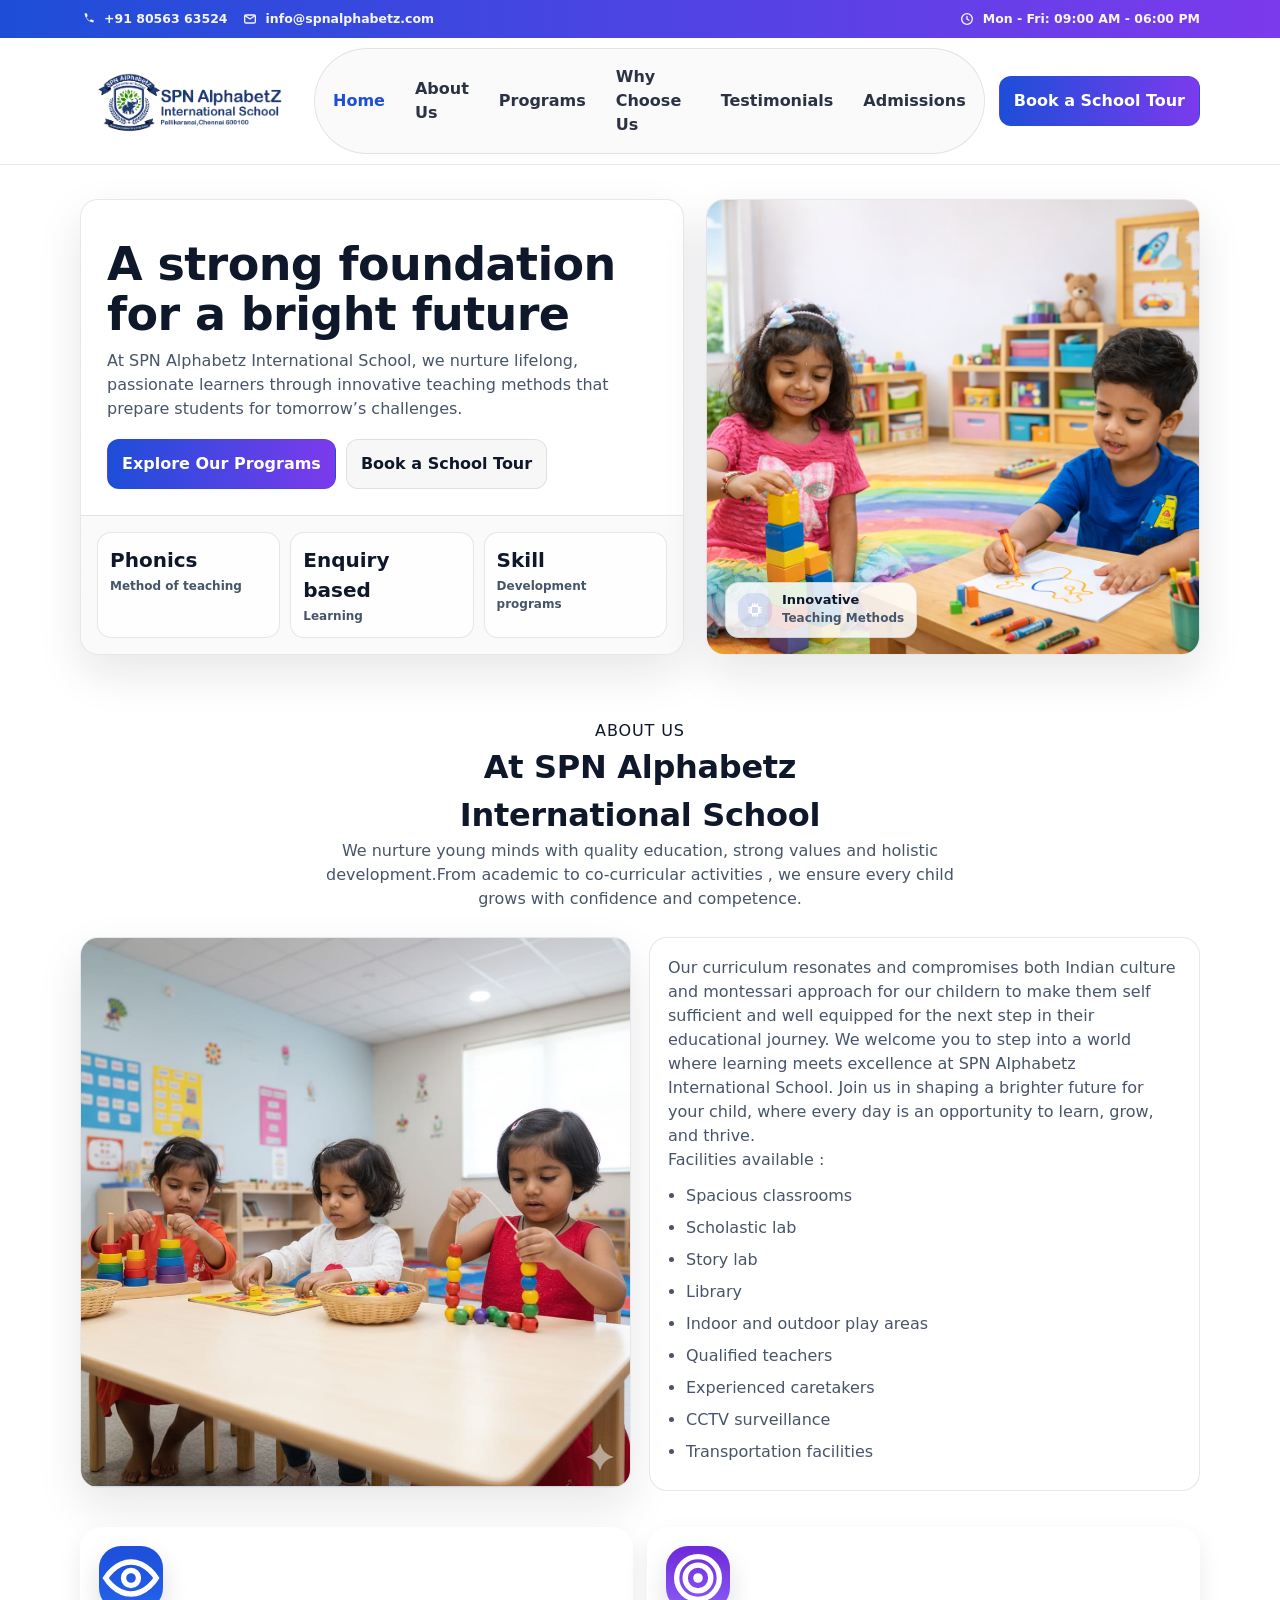
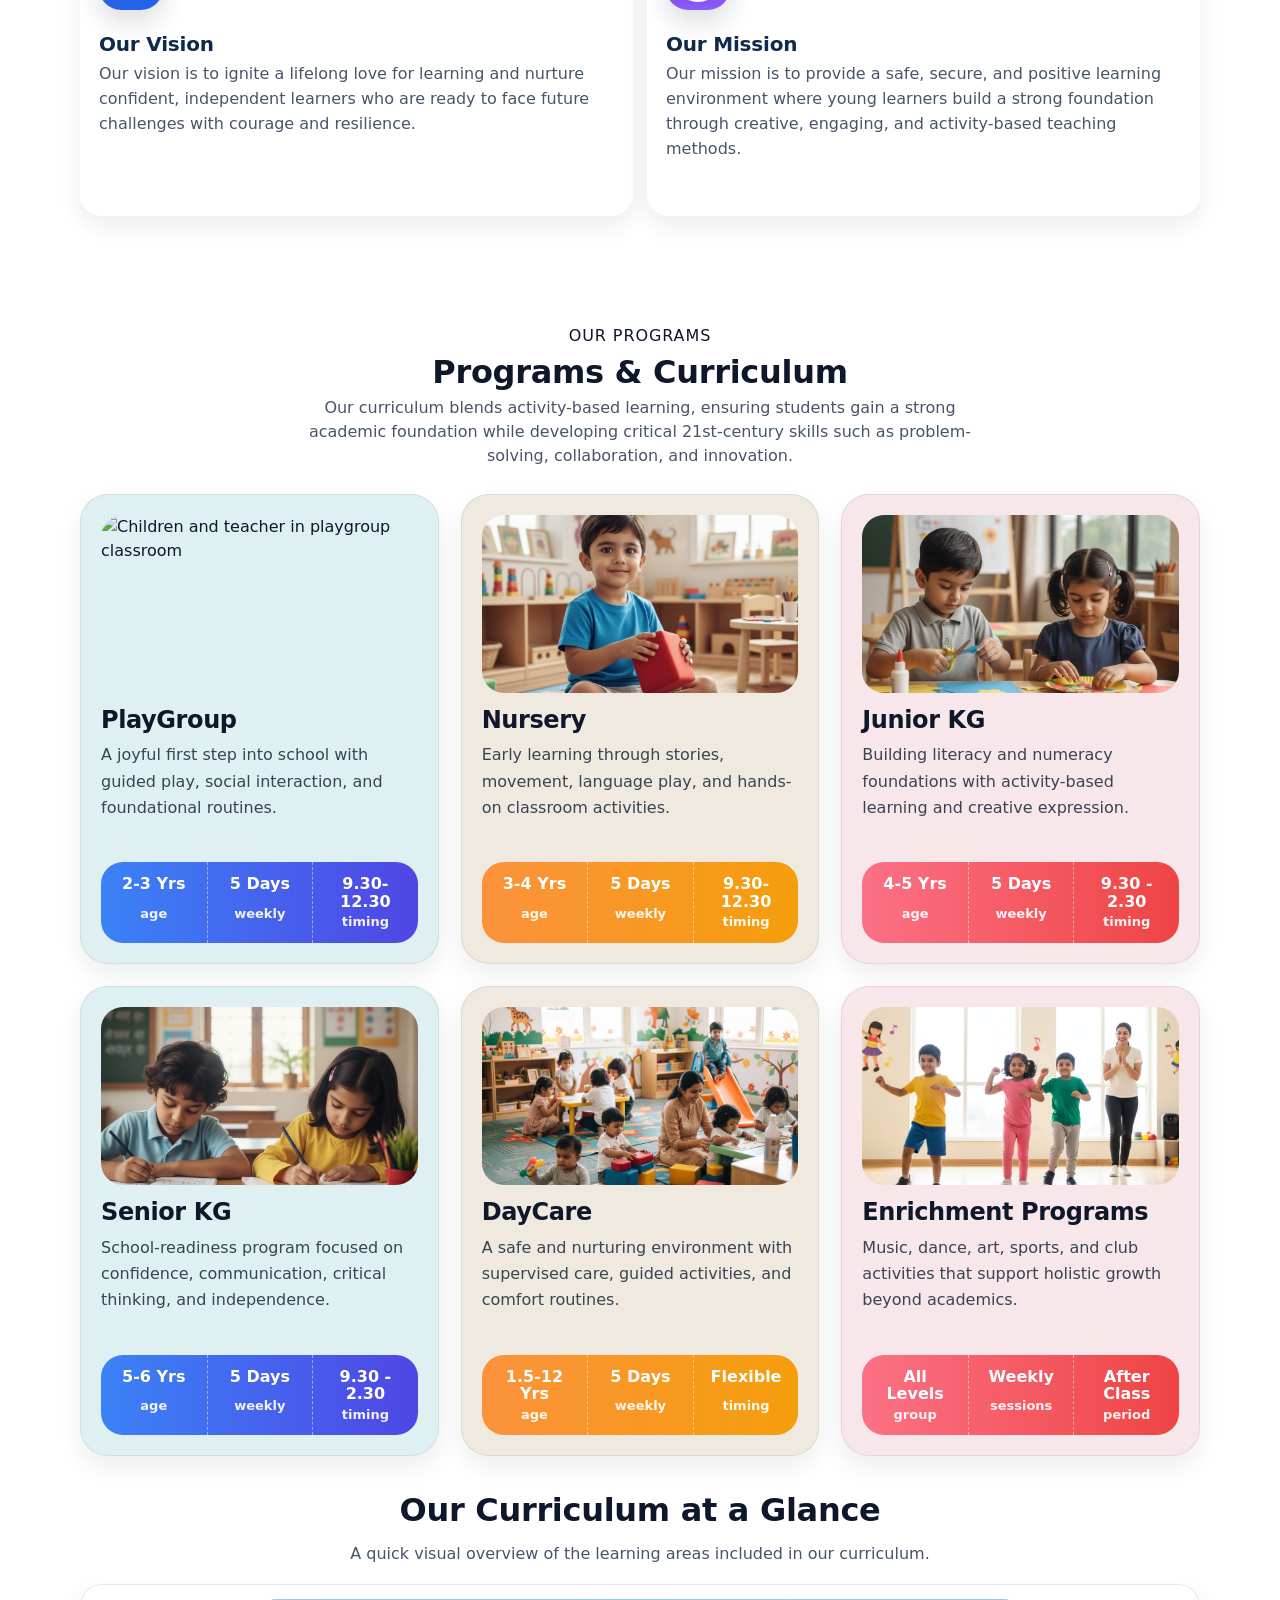
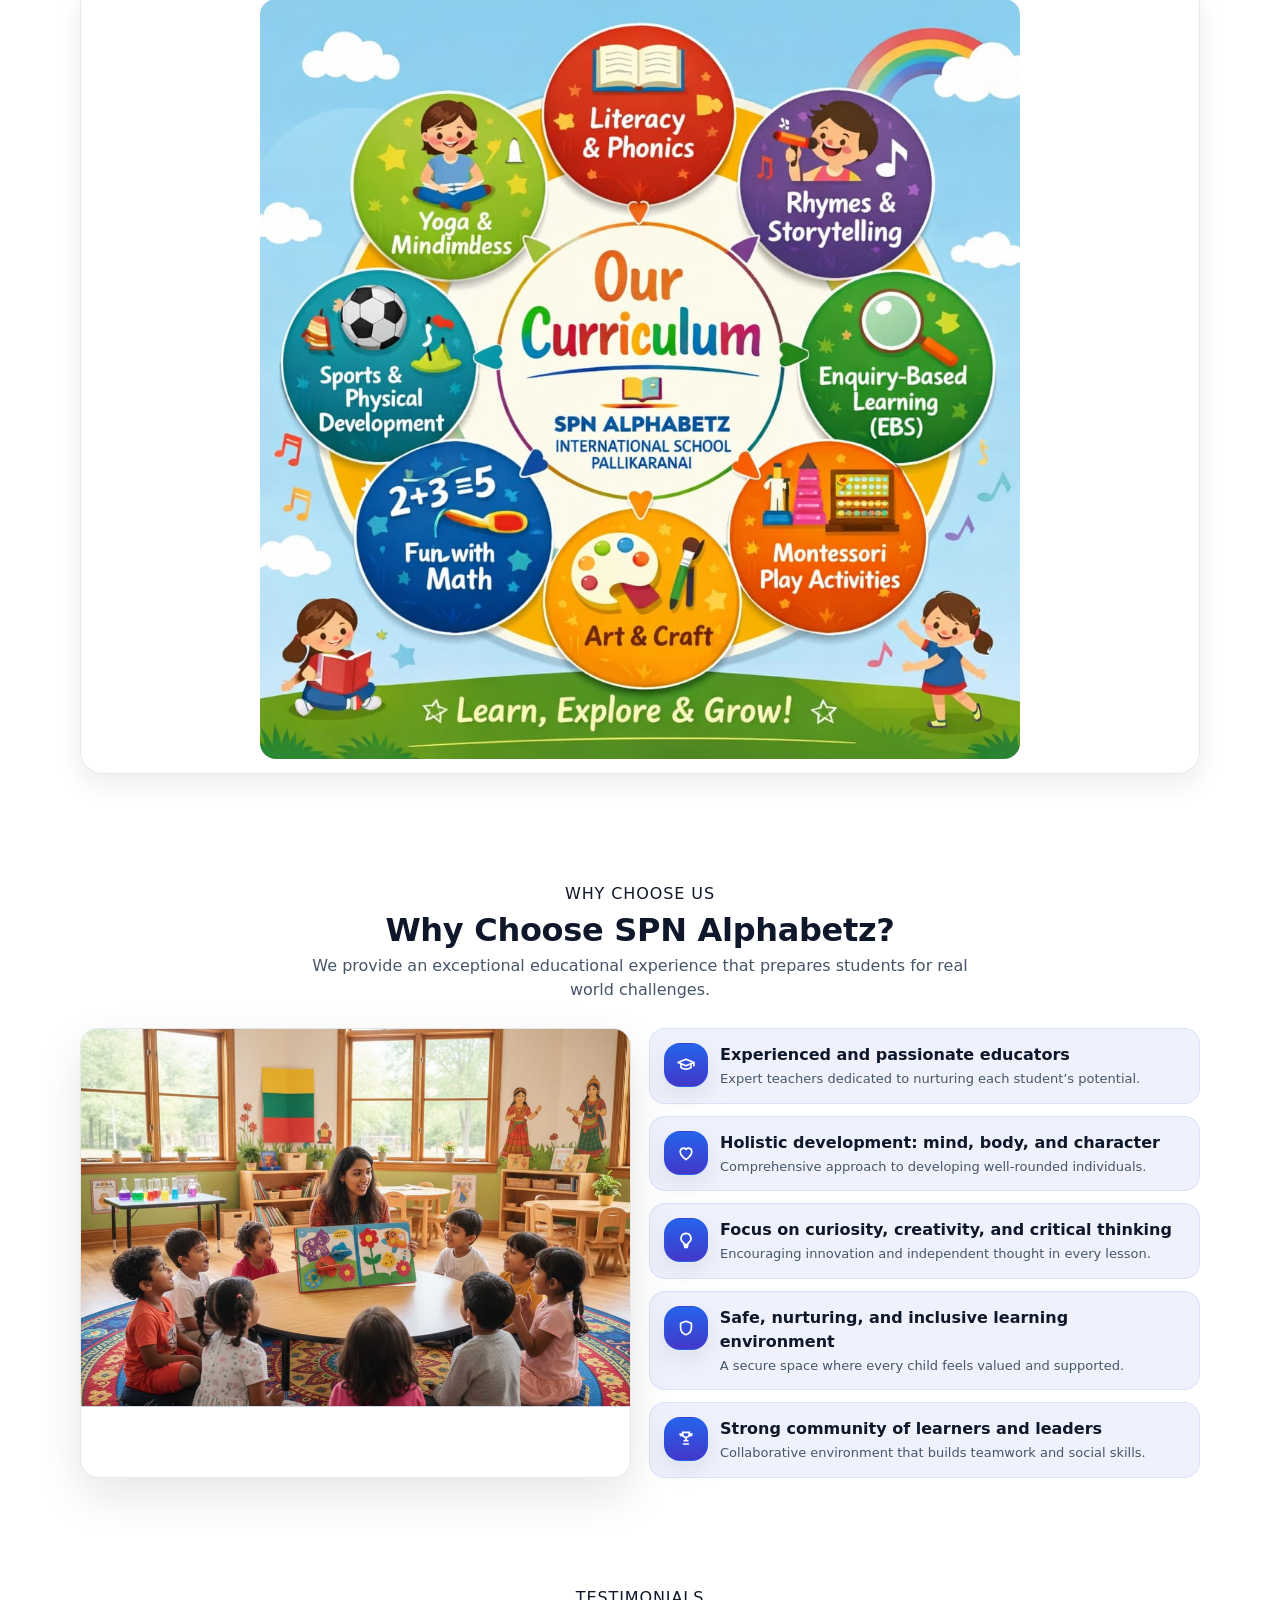
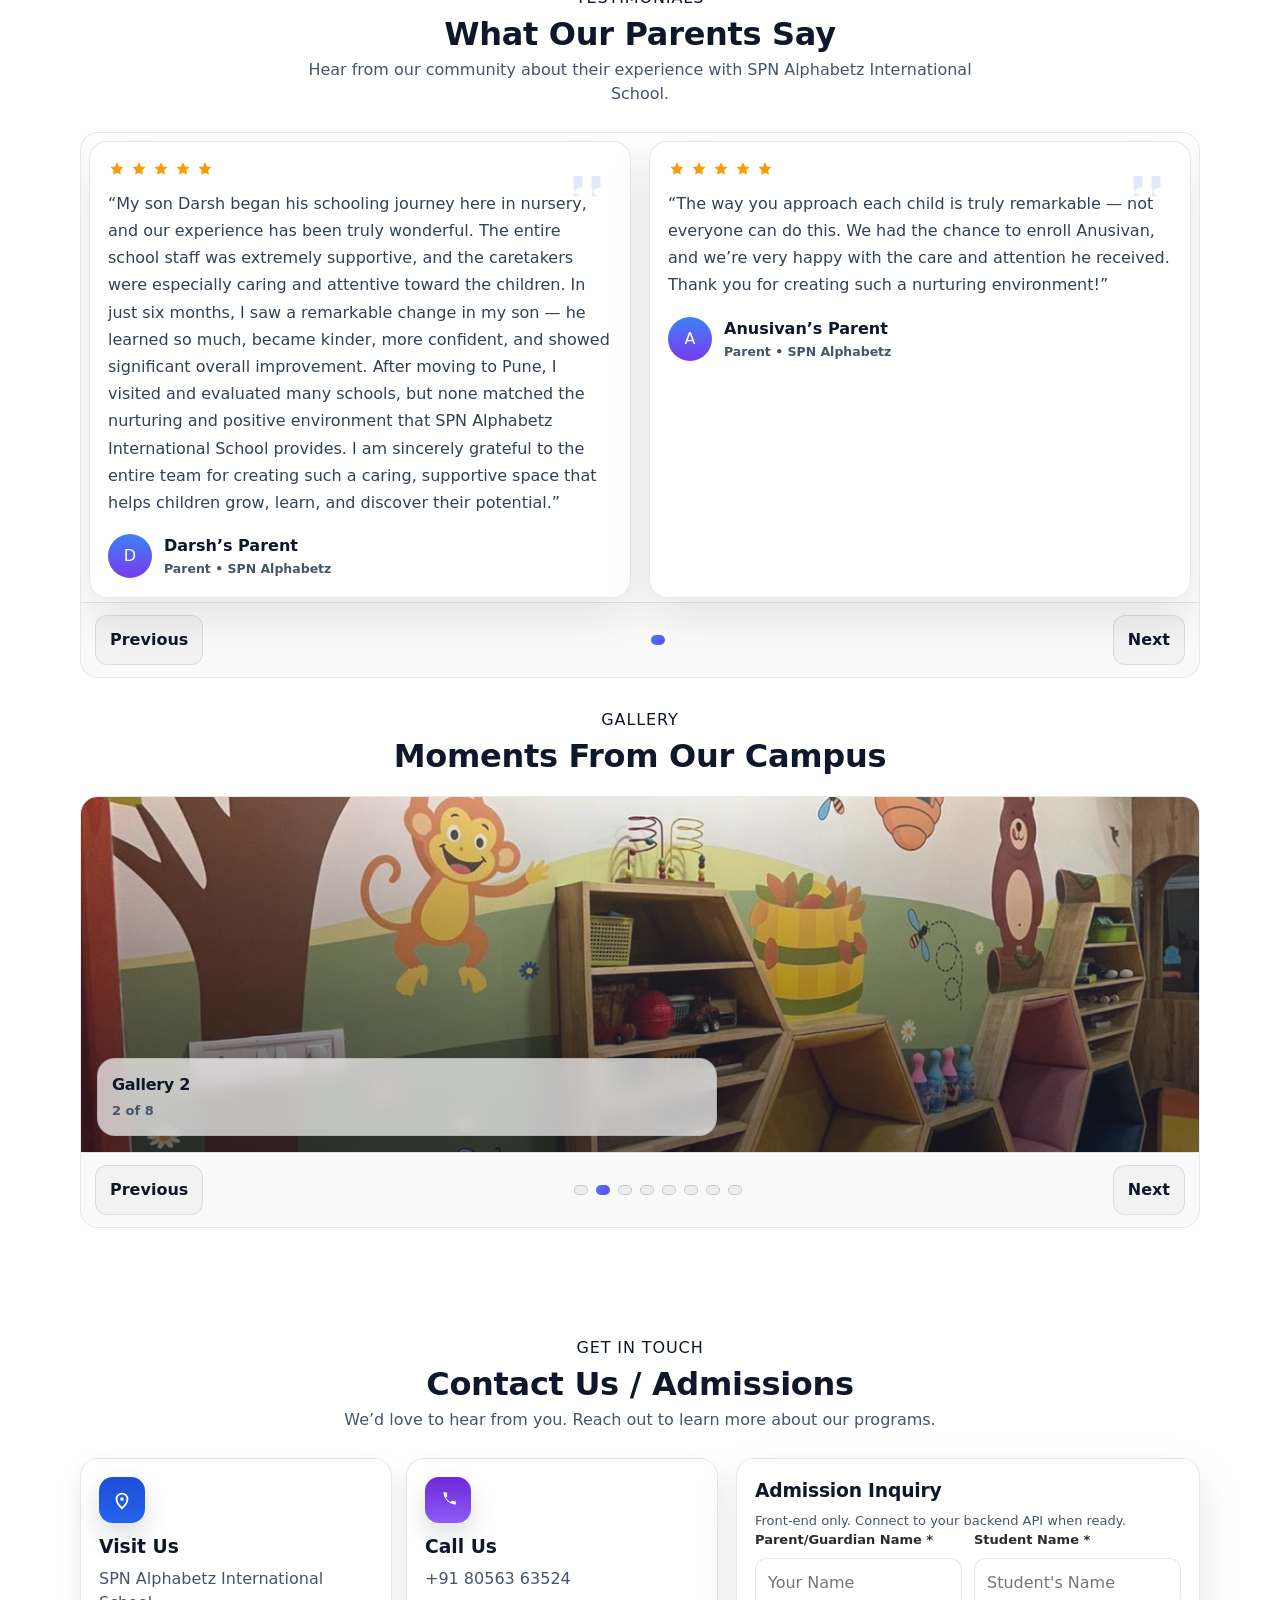
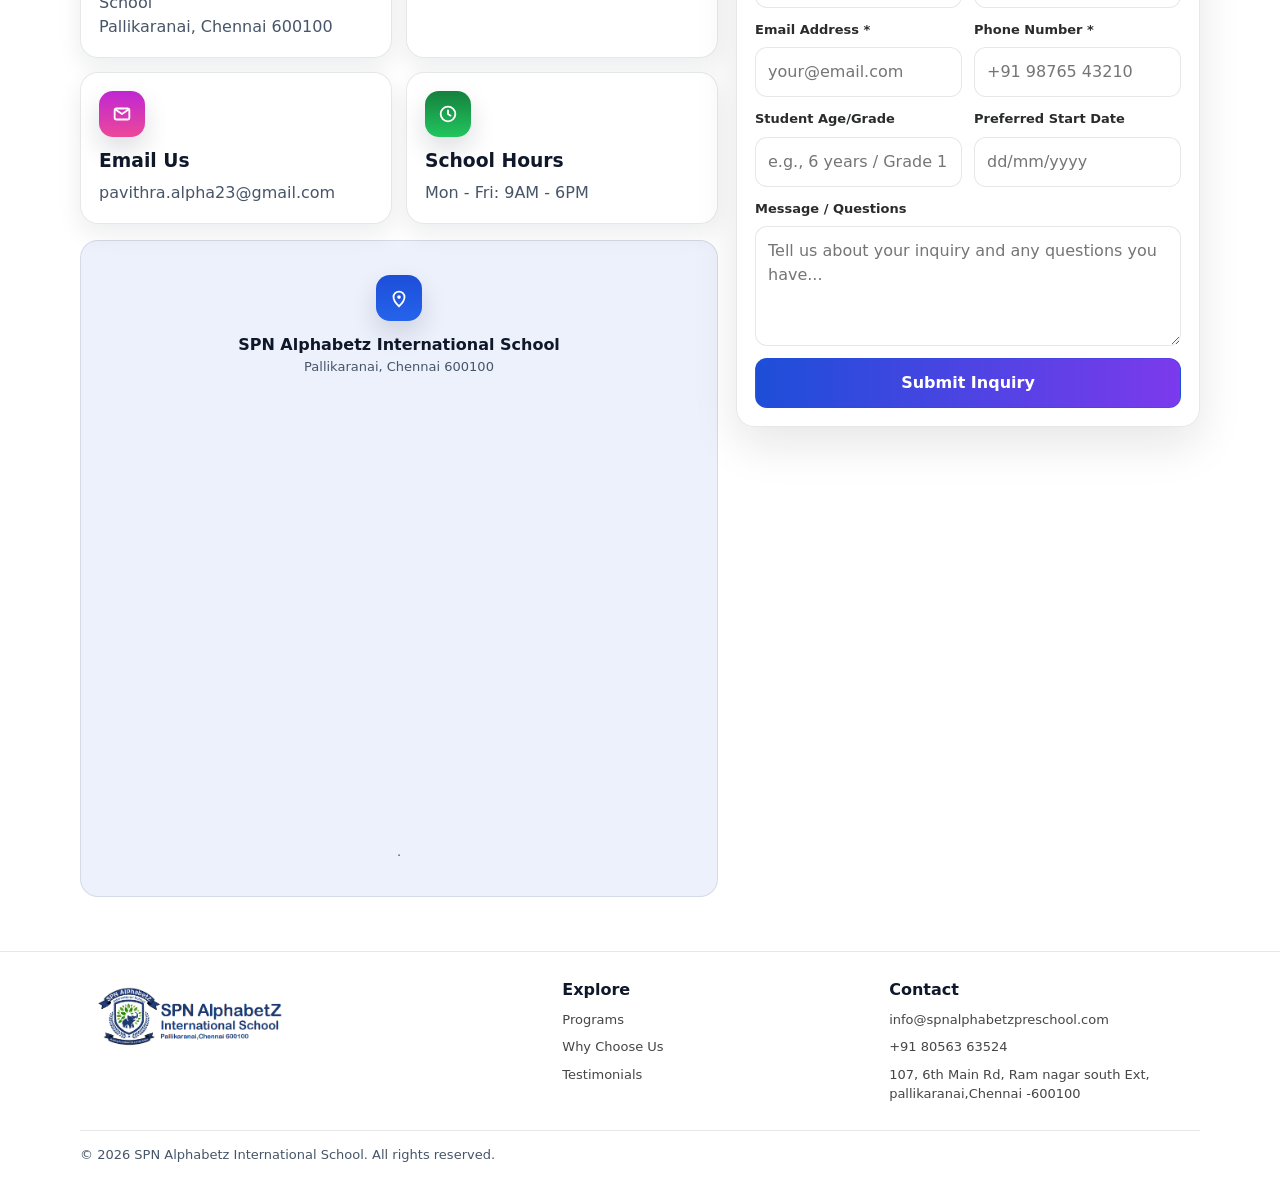
==== commit 1f072674: "Update index.html Address Change" ====
--- a/index.html
+++ b/index.html
@@ -634,9 +634,9 @@
         <div>
           <h4>Contact</h4>
           <div class="small" style="display:grid; gap:8px">
-            <a href="mailto:info@spnalphabetz.com">info@spnalphabetz.com</a>
-            <a href="#">+1 (000) 000-0000</a>
-            <a href="#">123 Learning Ave, Example City</a>
+            <a href="mailto:info@spnalphabetzpreschool.com">info@spnalphabetzpreschool.com</a>
+            <a href="tel:+918056363524">+91 80563 63524</a>
+            <a href="https://maps.app.goo.gl/bwhmD78rdMMxhFnt5" target="_blank">107, 6th Main Rd, Ram nagar south Ext, pallikaranai,Chennai -600100</a>
           </div>
         </div>
       </div>
@@ -660,3 +660,4 @@
   <script src="assets/js/main.js" defer></script>
 </body>
 </html>
+
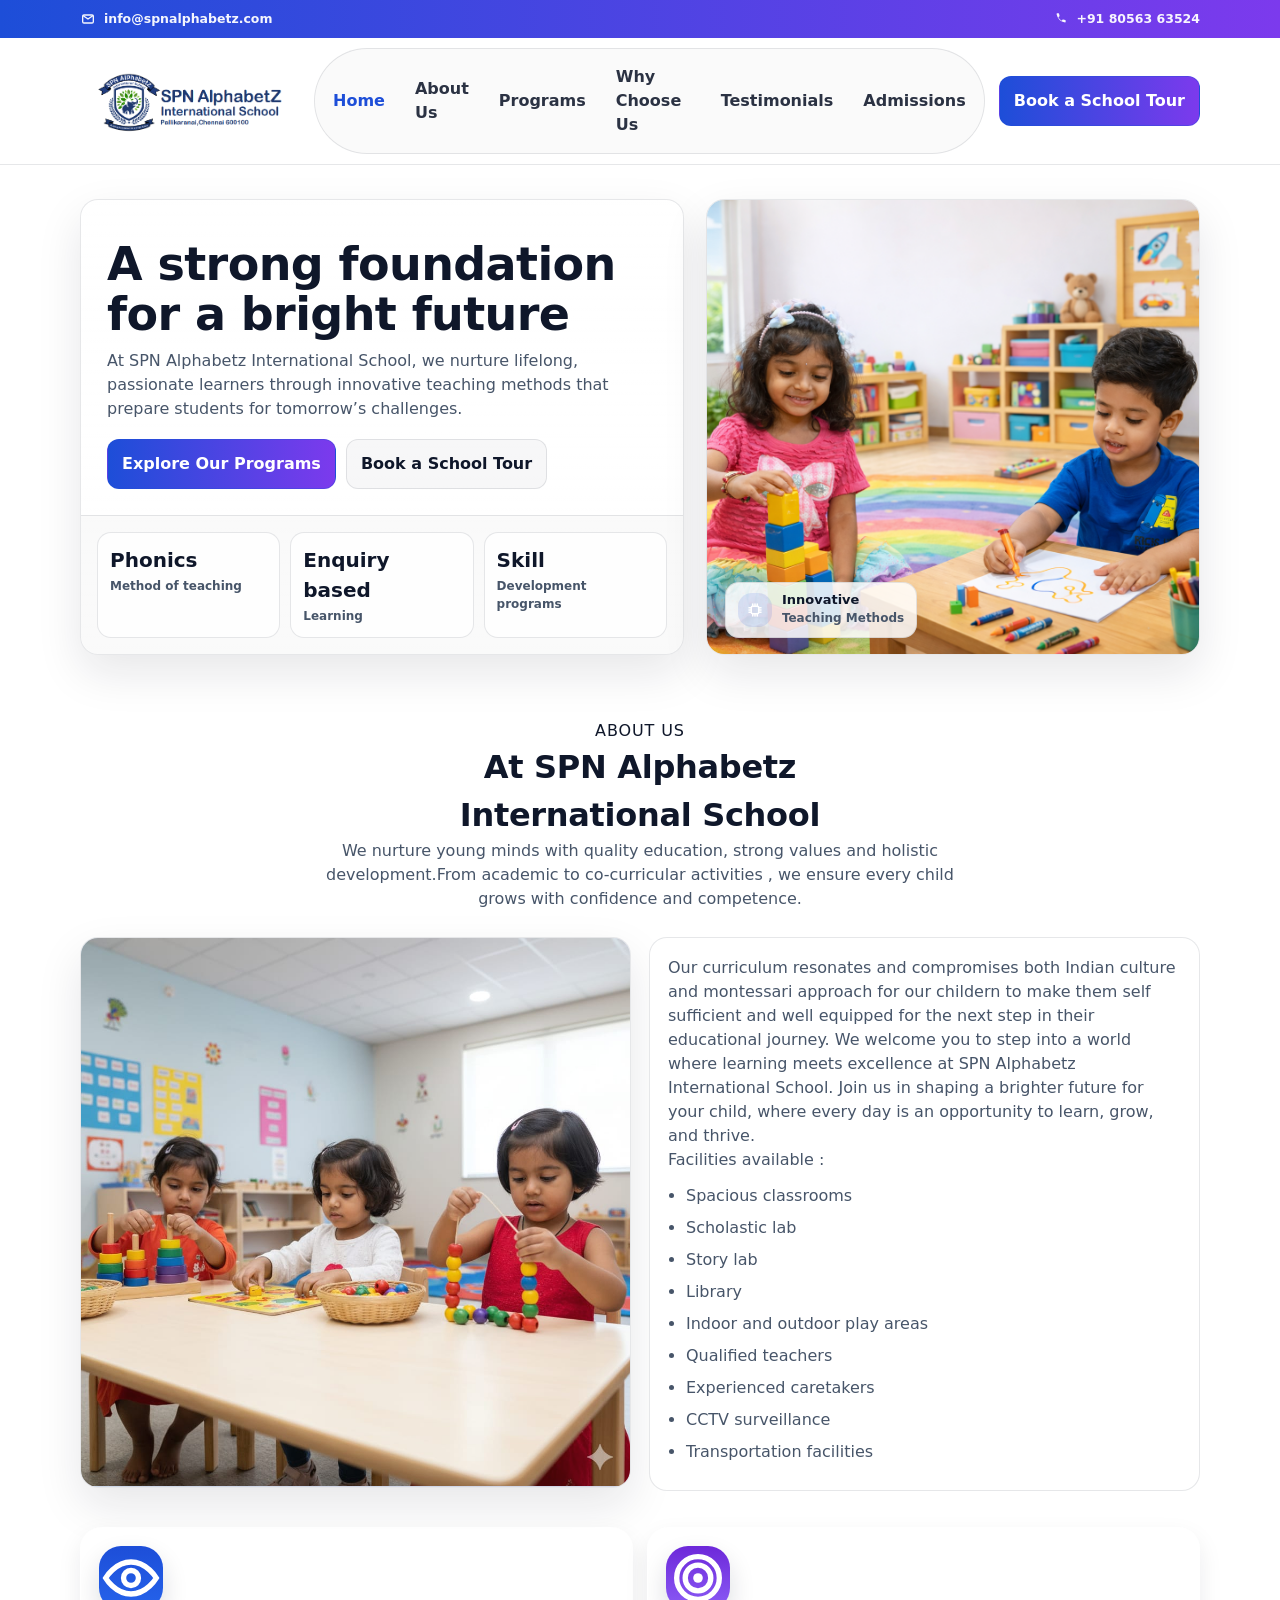
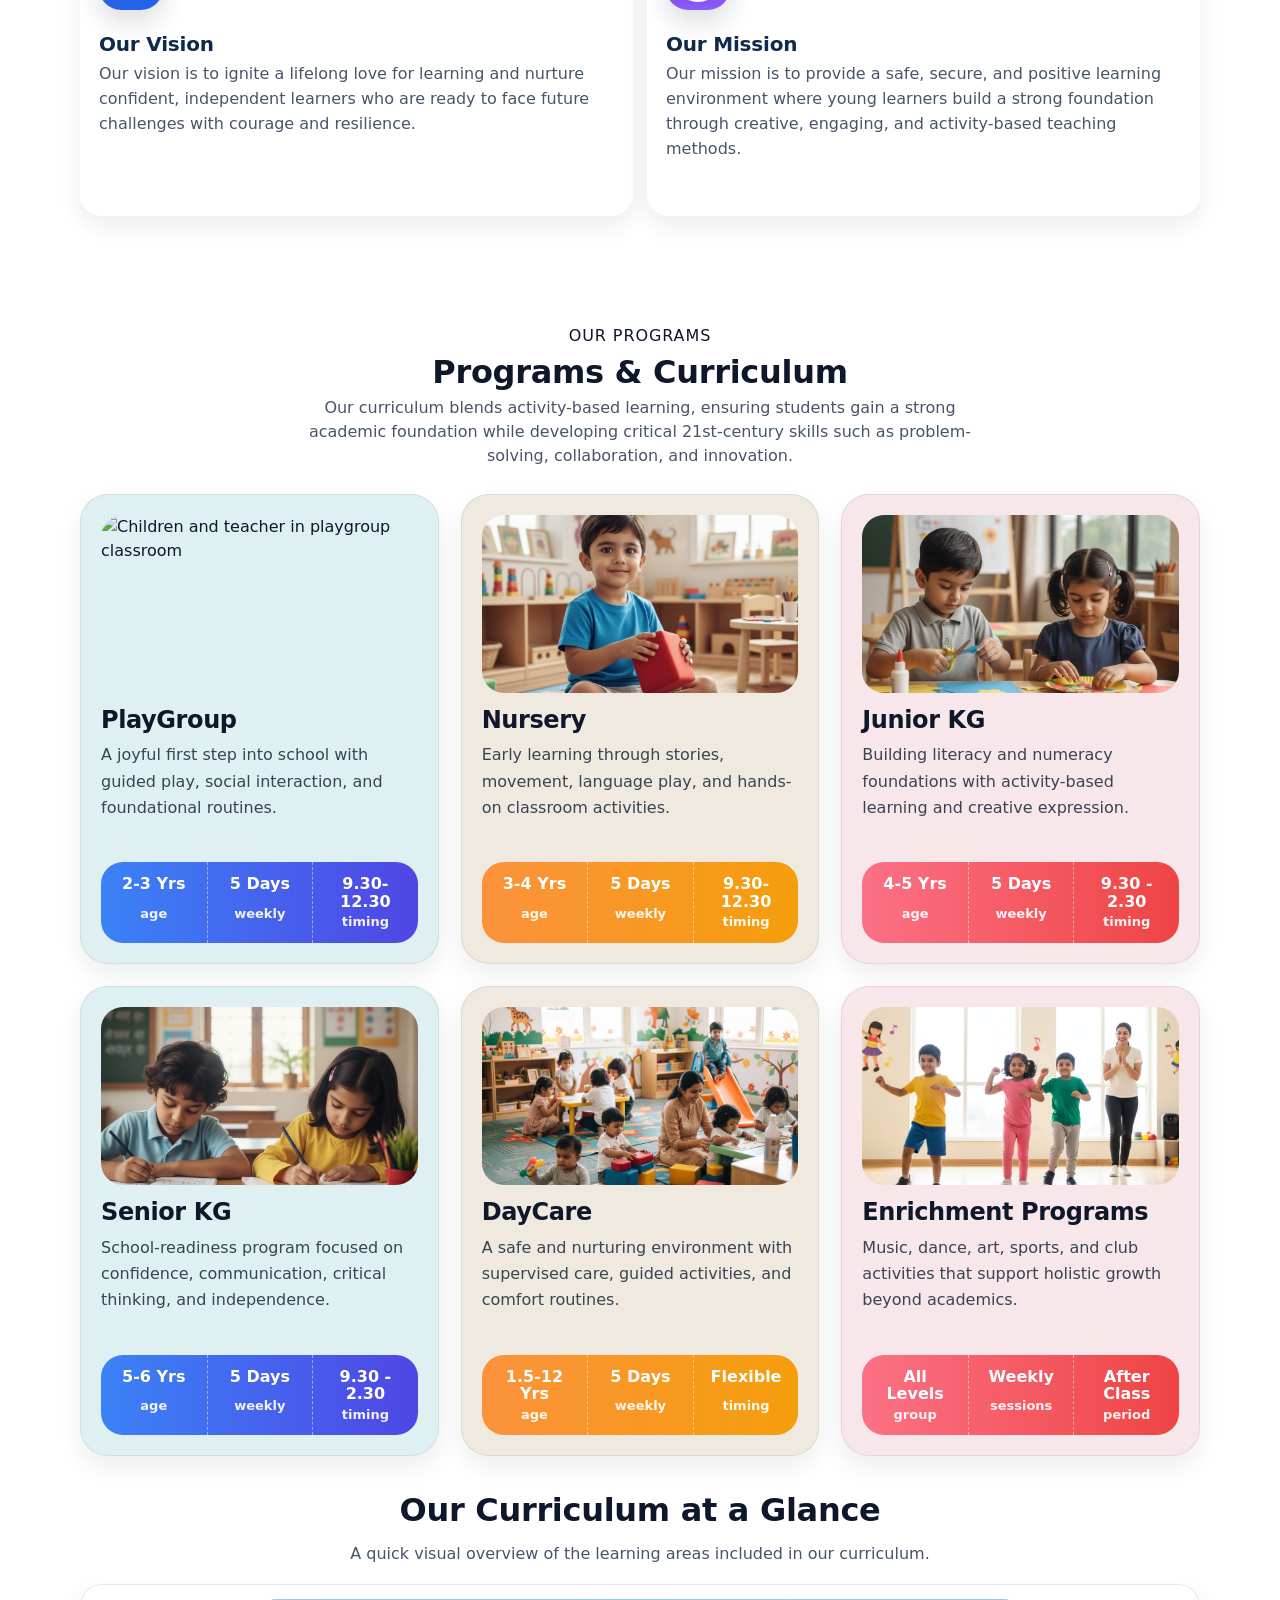
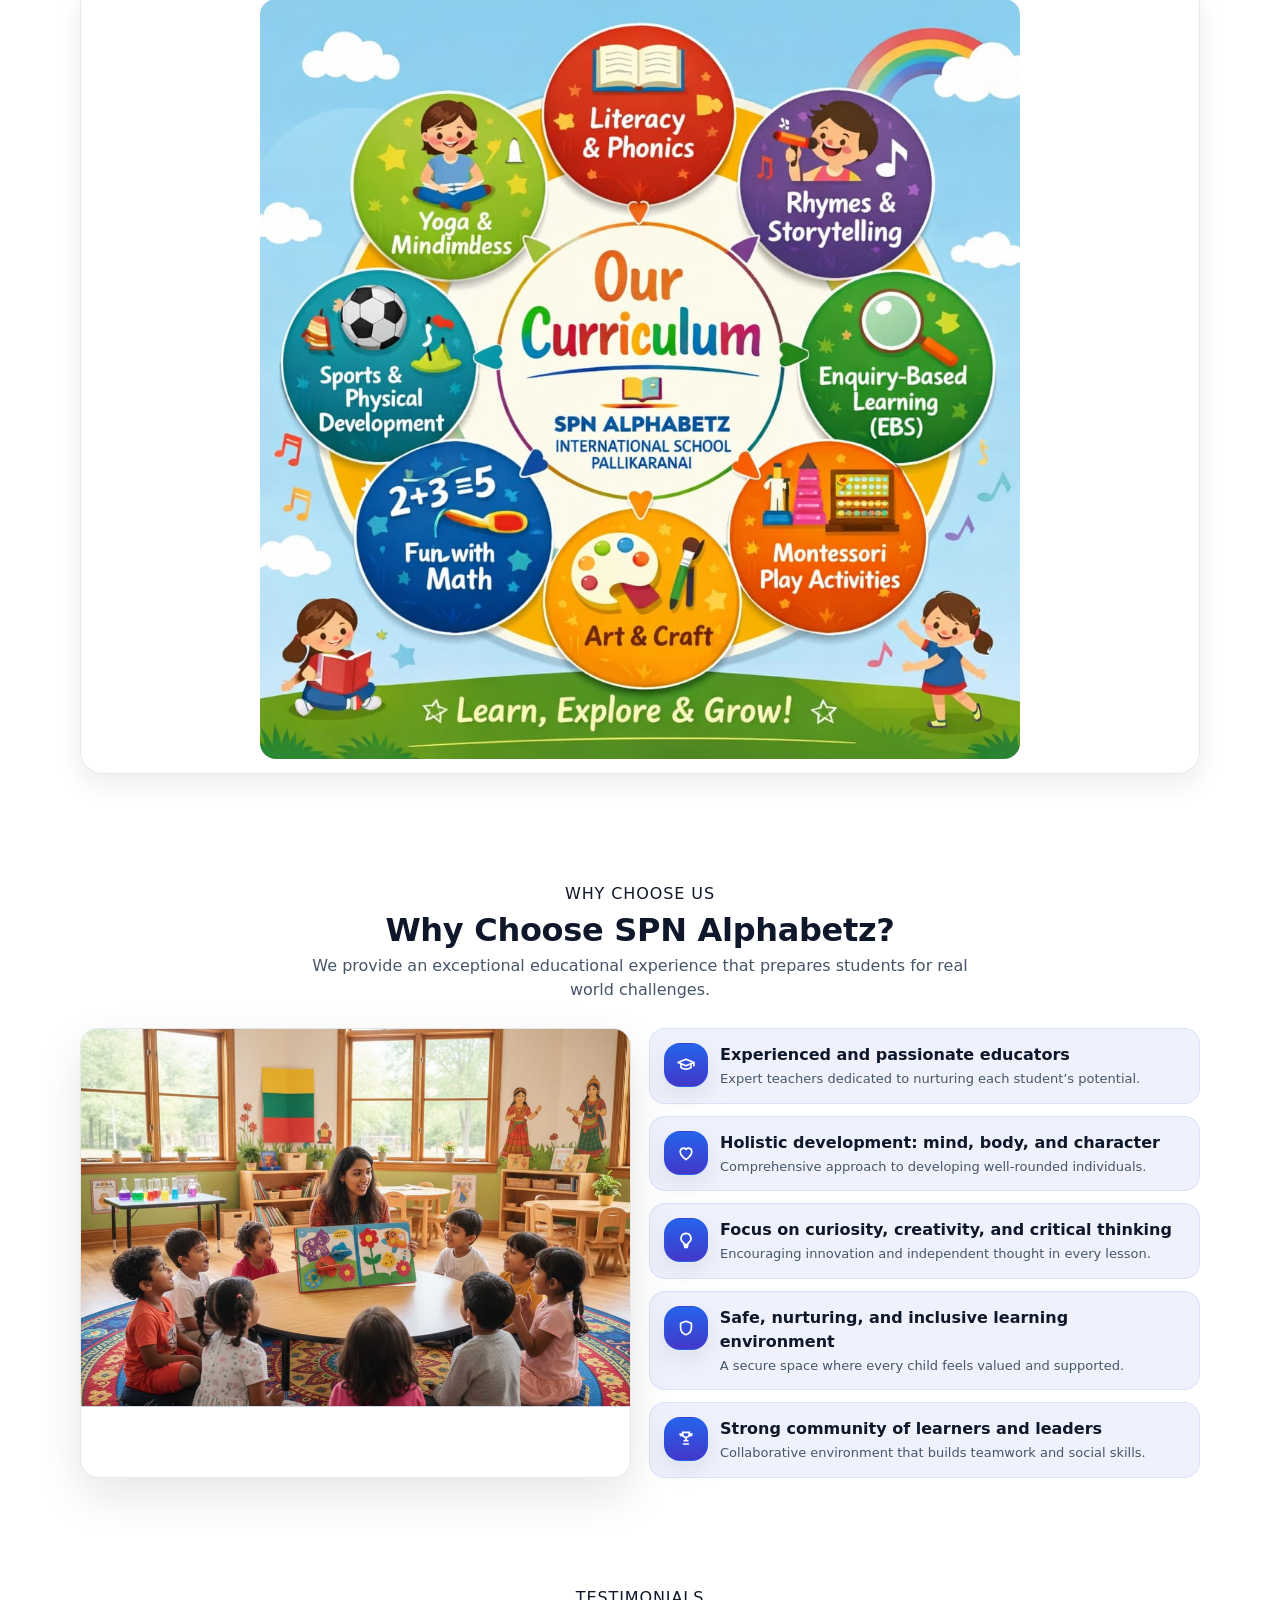
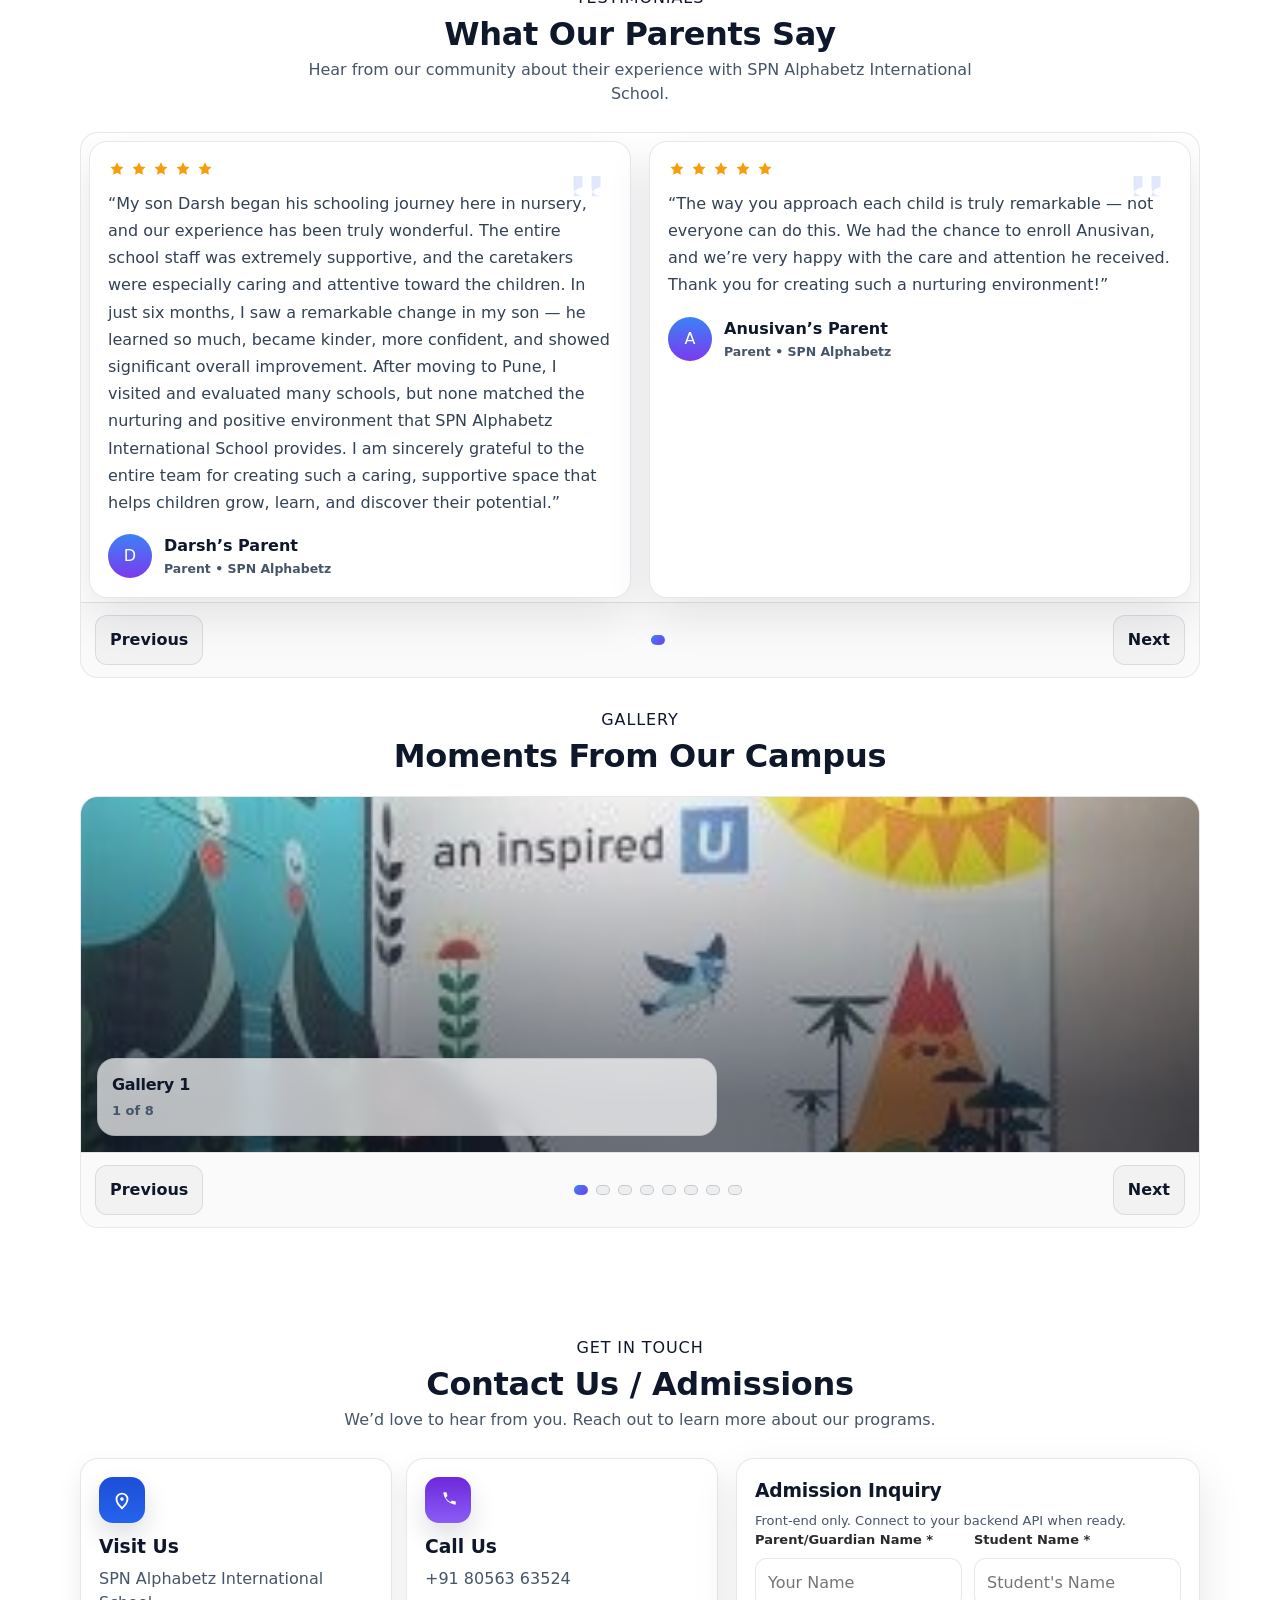
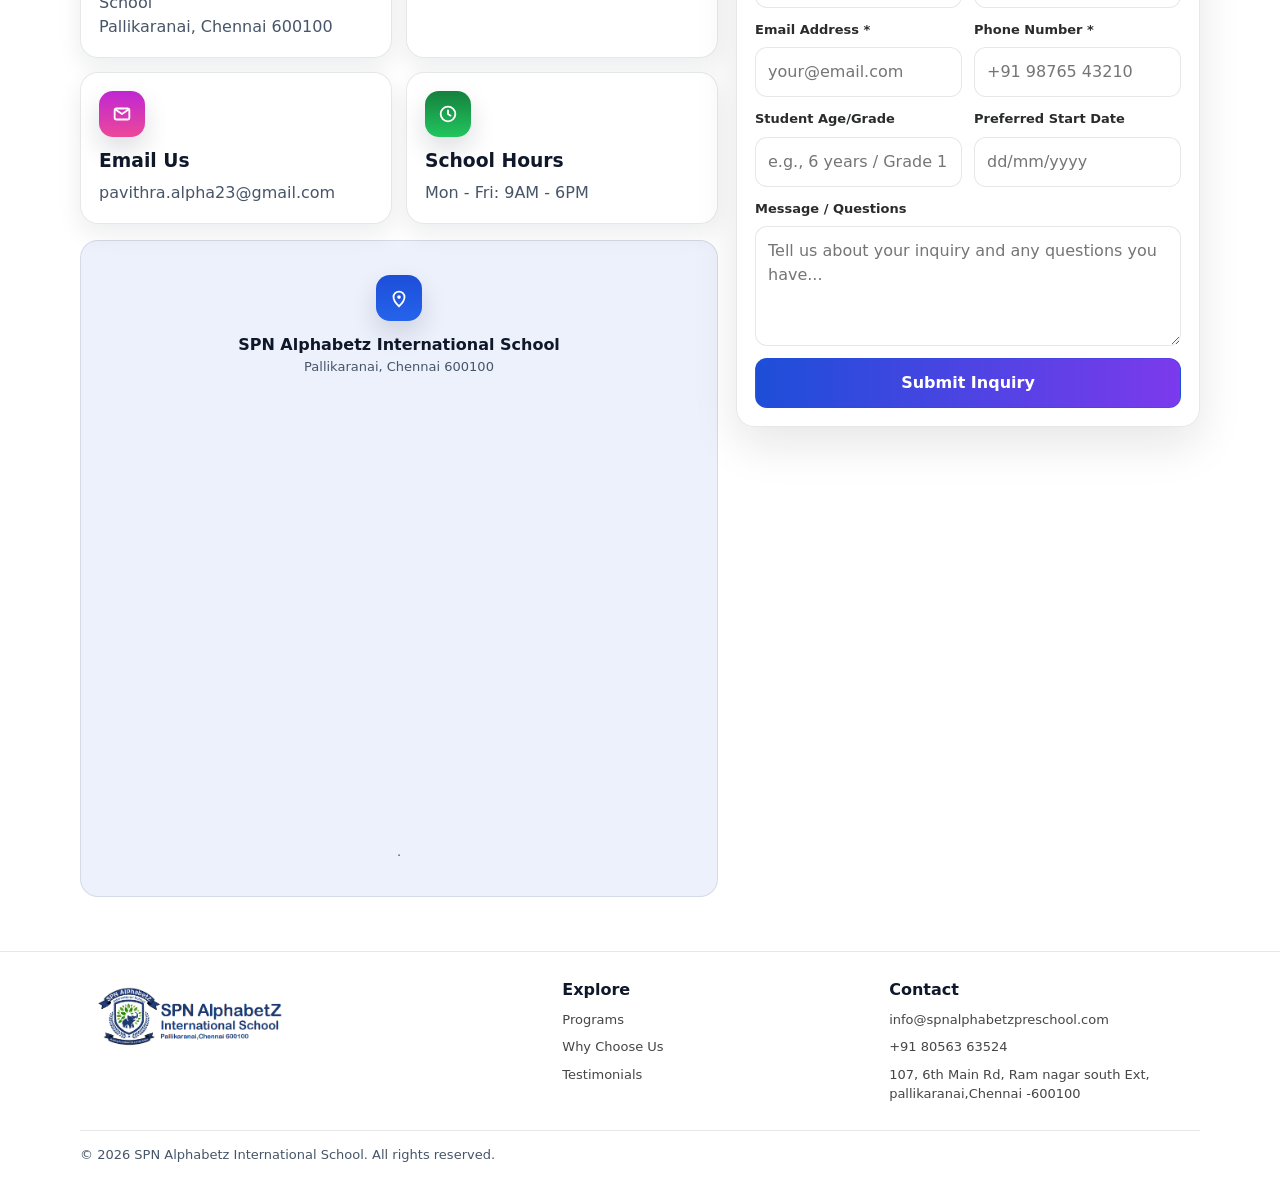
==== commit 1a6964c5: "Update index.html" ====
--- a/index.html
+++ b/index.html
@@ -45,19 +45,16 @@
     <div class="container">
       <div class="row">
         <div style="display:flex; gap:14px; flex-wrap:wrap">
-          <span class="item">
-            <img src="assets/img/icons/phone.svg" alt="" aria-hidden="true" />
-            <a href="tel:+918056363524">+91 80563 63524</a>
-          </span>
+         
           <span class="item">
             <img src="assets/img/icons/mail.svg" alt="" aria-hidden="true" />
             <a href="mailto:info@spnalphabetz.com">info@spnalphabetz.com</a>
           </span>
         </div>
         <span class="item">
-          <img src="assets/img/icons/clock.svg" alt="" aria-hidden="true" />
-          Mon - Fri: 09:00 AM - 06:00 PM
-        </span>
+            <img src="assets/img/icons/phone.svg" alt="" aria-hidden="true" />
+            <a href="tel:+918056363524">+91 80563 63524</a>
+          </span>
       </div>
     </div>
   </div>
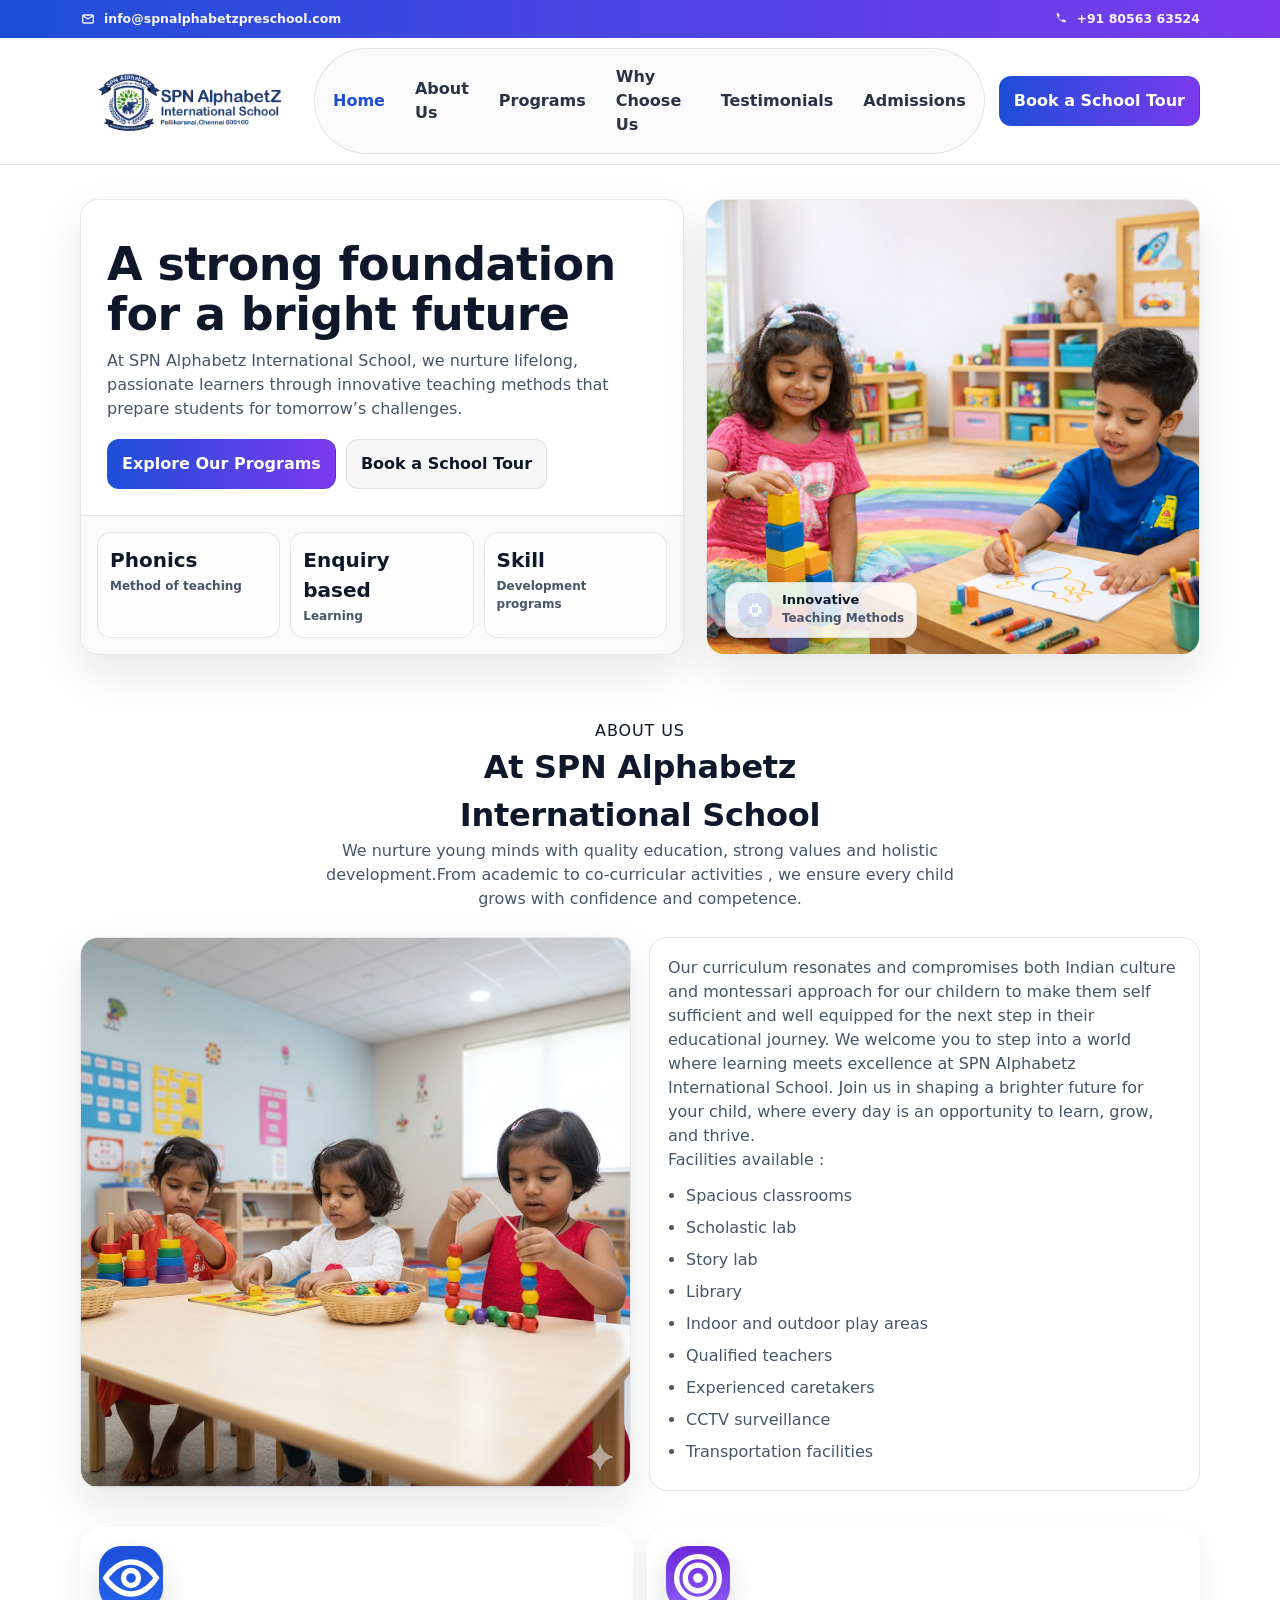
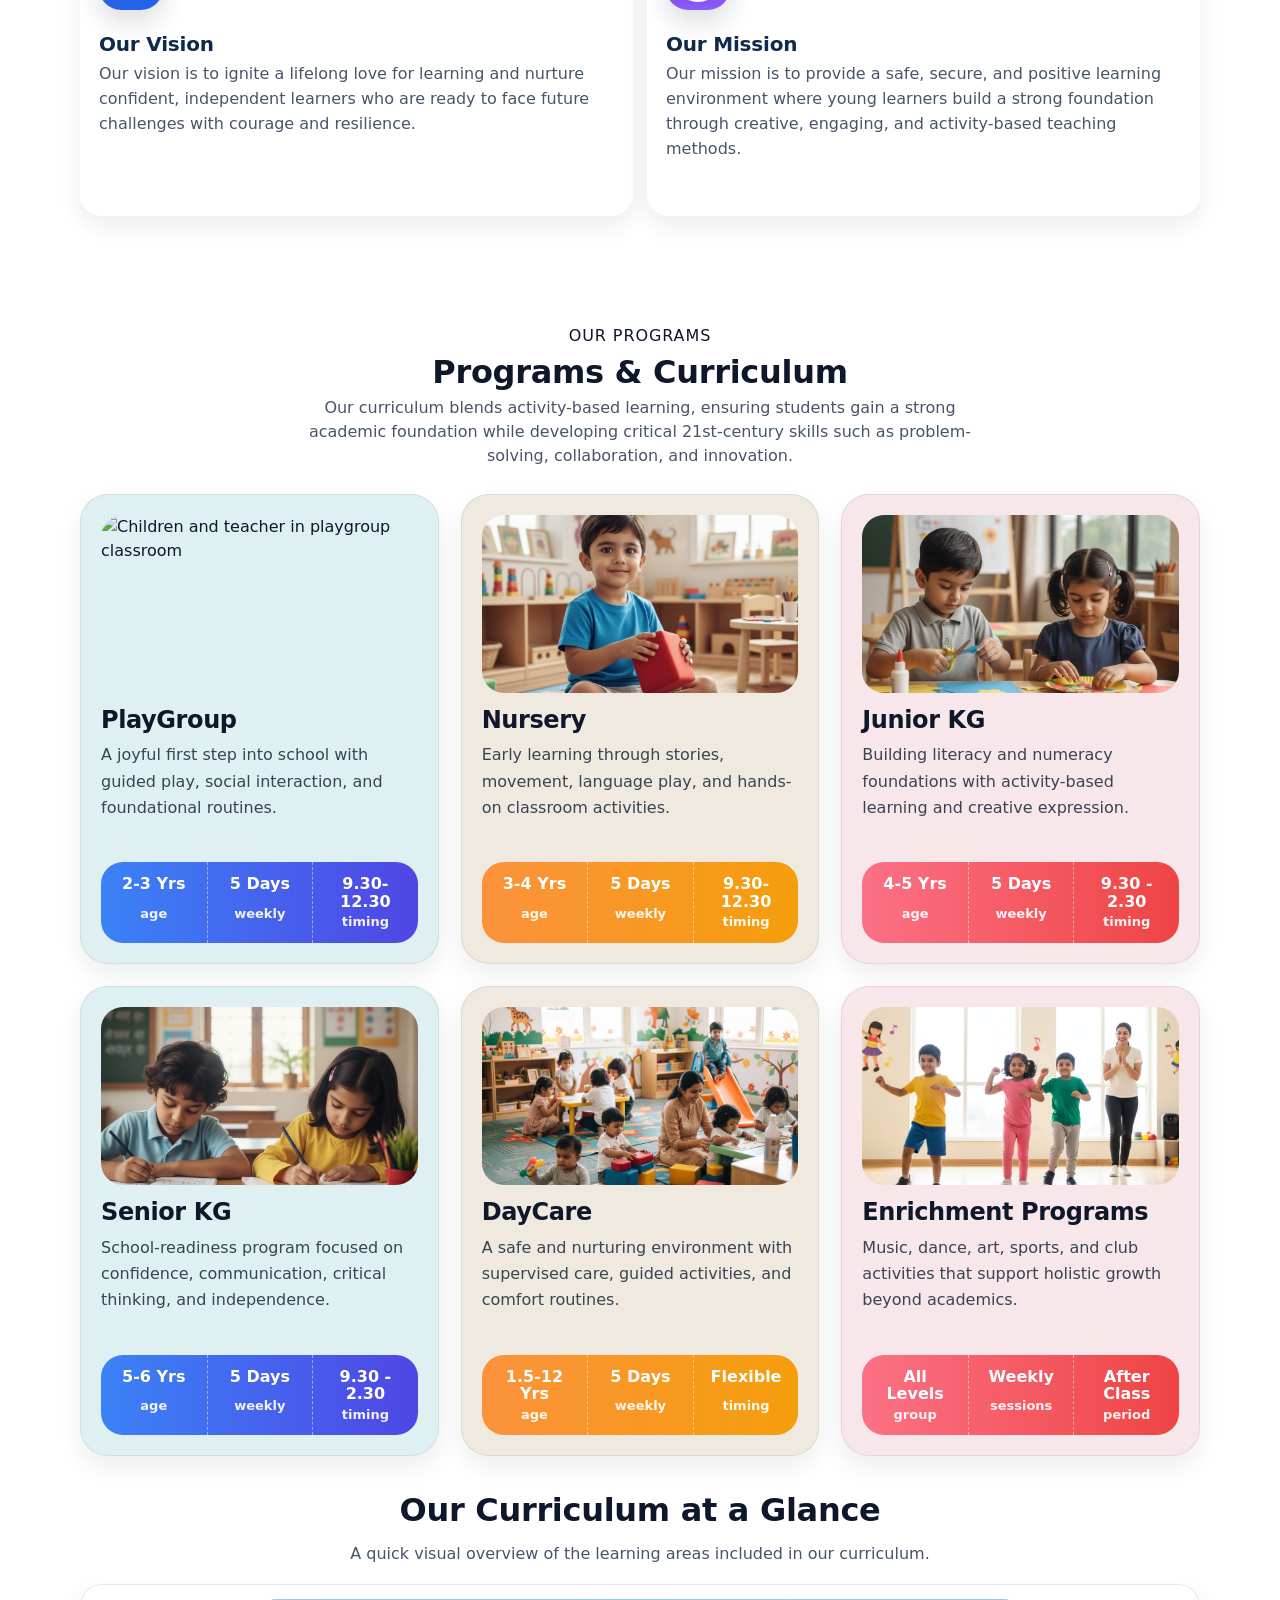
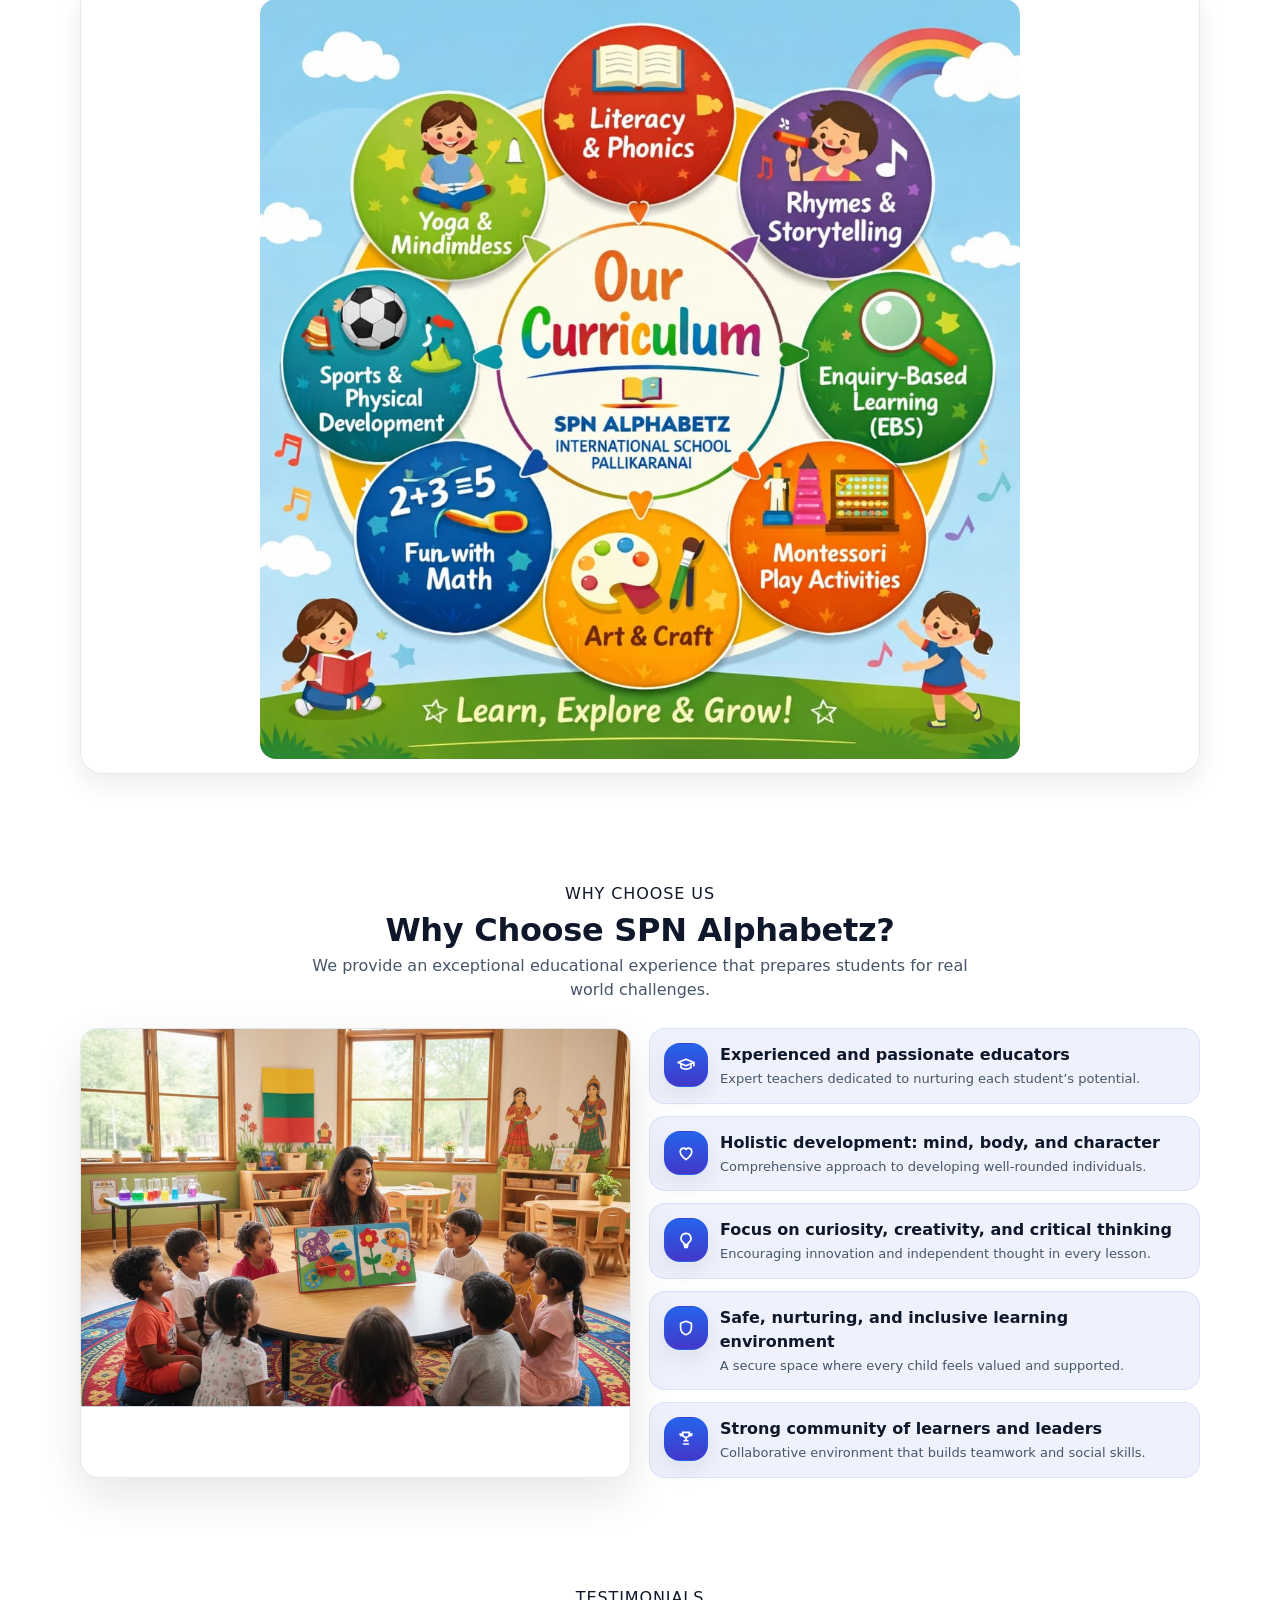
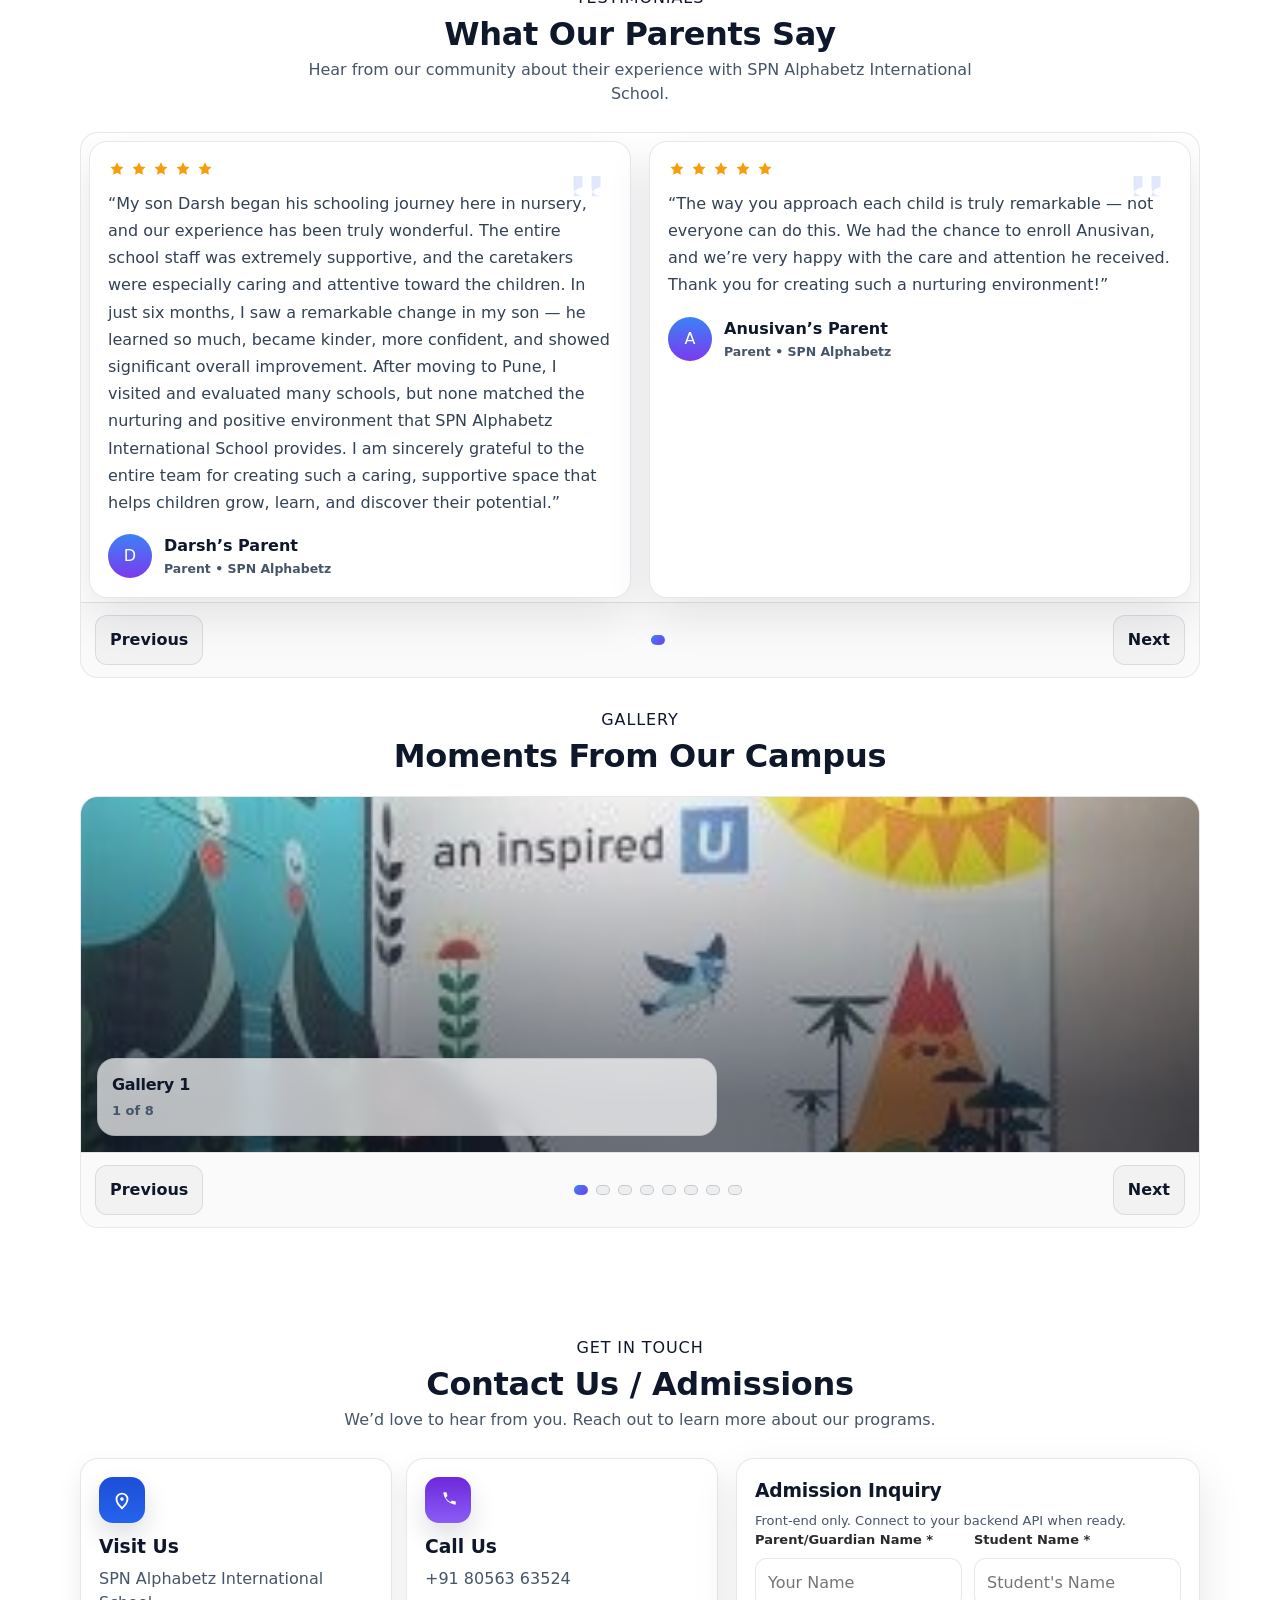
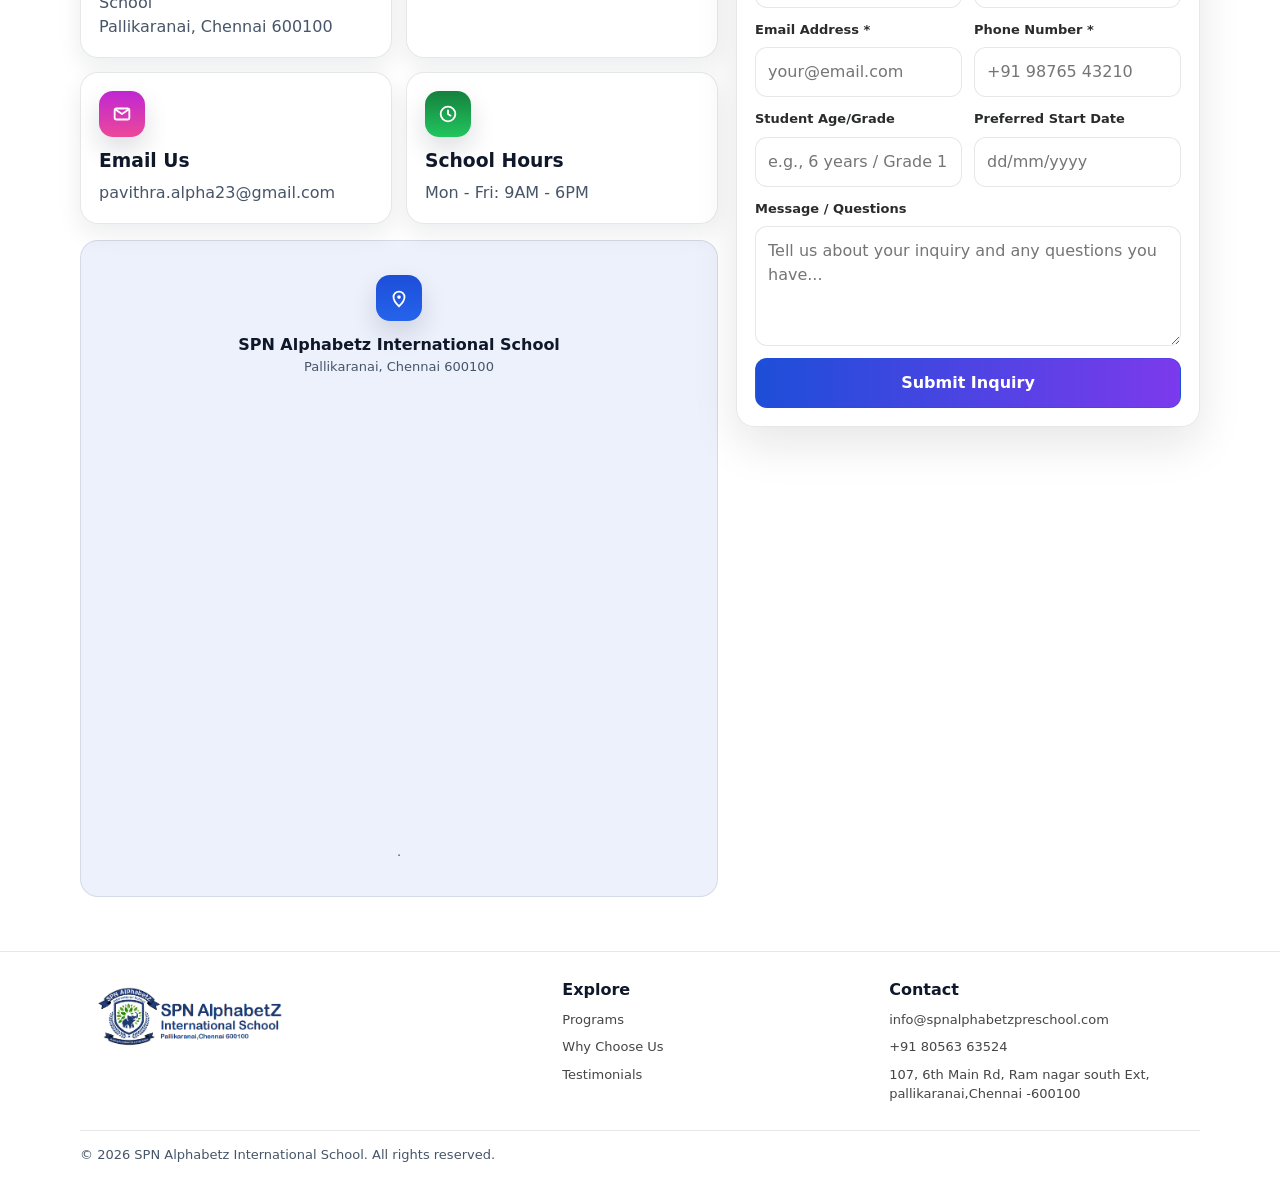
==== commit bab561b9: "Email Changes" ====
--- a/index.html
+++ b/index.html
@@ -48,7 +48,7 @@
          
           <span class="item">
             <img src="assets/img/icons/mail.svg" alt="" aria-hidden="true" />
-            <a href="mailto:info@spnalphabetz.com">info@spnalphabetz.com</a>
+             <a href="mailto:info@spnalphabetzpreschool.com">info@spnalphabetzpreschool.com</a>
           </span>
         </div>
         <span class="item">
